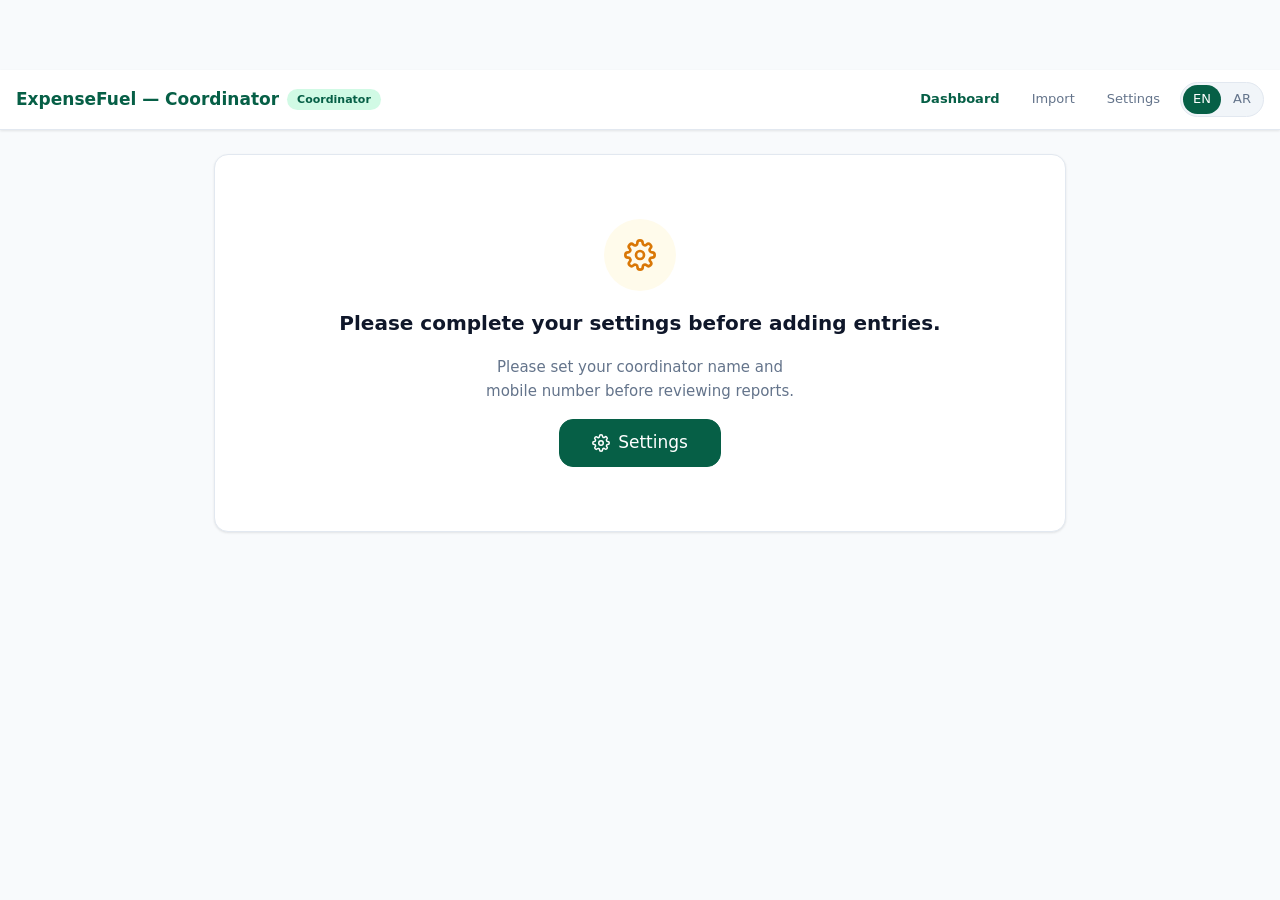
==== coordinator-app/index.html @ 2631932e "STG-7" ====
<!DOCTYPE html>
<html lang="en" dir="ltr">
<head>
  <meta charset="UTF-8" />
  <meta name="viewport" content="width=device-width, initial-scale=1.0" />
  <meta name="description" content="ExpenseFuel Coordinator — Dashboard" />
  <title>Dashboard — ExpenseFuel Coordinator</title>

  <link rel="stylesheet" href="../shared/css/common.css" />
  <link rel="stylesheet" href="css/app.css" />

  <style>
    /* -----------------------------------------------------------------------
       Page-scoped only
    ----------------------------------------------------------------------- */

    /* Navbar inline nav links */
    .coord-nav-link {
      font-size: var(--text-sm);
      font-weight: 500;
      color: var(--color-text-secondary);
      text-decoration: none;
      padding: var(--sp-2) var(--sp-3);
      border-radius: var(--radius-md);
      transition: var(--transition);
      white-space: nowrap;
    }
    .coord-nav-link:hover  { color: var(--color-primary); background: var(--color-primary-subtle); }
    .coord-nav-link.active { color: var(--color-primary); font-weight: 600; }

    /* Welcome row */
    .welcome-row {
      display: flex;
      align-items: flex-start;
      justify-content: space-between;
      gap: var(--sp-3);
      margin-bottom: var(--sp-5);
    }

    .welcome-greeting {
      font-size: var(--text-2xl);
      font-weight: 700;
      color: var(--color-text-primary);
      line-height: 1.2;
    }

    .welcome-greeting-sub {
      font-size: var(--text-lg);
      font-weight: 400;
      color: var(--color-text-secondary);
    }

    .welcome-sub {
      font-size: var(--text-sm);
      color: var(--color-text-secondary);
      margin-top: 4px;
    }

    /* Section heading row */
    .section-heading {
      font-size: var(--text-base);
      font-weight: 600;
      color: var(--color-text-secondary);
      margin-bottom: var(--sp-3);
      display: flex;
      align-items: center;
      justify-content: space-between;
    }

    /* Settings incomplete full-card prompt */
    .settings-required-card {
      display: flex;
      flex-direction: column;
      align-items: center;
      text-align: center;
      gap: var(--sp-4);
      padding: var(--sp-10) var(--sp-6);
    }

    .settings-req-icon {
      width: 72px;
      height: 72px;
      border-radius: 50%;
      background: var(--color-warning-bg);
      color: var(--color-warning);
      display: flex;
      align-items: center;
      justify-content: center;
    }

    .settings-req-title {
      font-size: var(--text-xl);
      font-weight: 700;
      color: var(--color-text-primary);
    }

    .settings-req-desc {
      font-size: var(--text-base);
      color: var(--color-text-secondary);
      max-width: 320px;
      line-height: 1.6;
    }

    /* Import card item — delete button */
    .btn-icon-danger {
      display: inline-flex;
      align-items: center;
      justify-content: center;
      width: 34px;
      height: 34px;
      border-radius: var(--radius-md);
      border: 1px solid var(--color-border);
      background: transparent;
      color: var(--color-text-muted);
      cursor: pointer;
      transition: var(--transition);
      flex-shrink: 0;
    }

    .btn-icon-danger:hover {
      background: var(--color-danger-bg);
      border-color: #fecaca;
      color: var(--color-danger);
    }

    /* Empty state (no imports) */
    .no-imports-card {
      display: flex;
      flex-direction: column;
      align-items: center;
      text-align: center;
      gap: var(--sp-4);
      padding: var(--sp-10) var(--sp-6);
    }

    .no-imports-icon {
      width: 72px;
      height: 72px;
      border-radius: 50%;
      background: var(--color-primary-light);
      color: var(--color-primary);
      display: flex;
      align-items: center;
      justify-content: center;
    }

    .no-imports-title {
      font-size: var(--text-xl);
      font-weight: 700;
      color: var(--color-text-primary);
    }

    .no-imports-desc {
      font-size: var(--text-base);
      color: var(--color-text-secondary);
      max-width: 300px;
      line-height: 1.6;
    }

    /* Tracking badge on import card */
    .tracking-badge {
      display: inline-flex;
      align-items: center;
      padding: 2px 8px;
      background: var(--color-primary-light);
      color: var(--color-primary);
      font-size: var(--text-xs);
      font-weight: 700;
      border-radius: var(--radius-pill);
      direction: ltr;
    }
  </style>
</head>

<body class="coord-page">

  <!-- =======================================================================
       NAVBAR
  ======================================================================== -->
  <nav class="navbar" role="navigation" aria-label="Main navigation">

    <div class="coord-navbar-brand">
      <span class="coord-navbar-title">ExpenseFuel — Coordinator</span>
      <span class="coord-role-chip">Coordinator</span>
    </div>

    <div class="navbar-actions">
      <a href="index.html"    class="coord-nav-link active" aria-current="page" data-i18n="dashboard">Dashboard</a>
      <a href="import.html"   class="coord-nav-link"        data-i18n="import">Import</a>
      <a href="settings.html" class="coord-nav-link"        data-i18n="settings">Settings</a>

      <div class="lang-toggle" role="group" aria-label="Language toggle">
        <button id="btnEn" aria-pressed="true">EN</button>
        <button id="btnAr" aria-pressed="false">AR</button>
      </div>
    </div>

  </nav><!-- /navbar -->


  <!-- =======================================================================
       PAGE CONTENT
  ======================================================================== -->
  <main class="container page-content" id="mainContent">


    <!-- =====================================================================
         STATE A — Settings incomplete
    ====================================================================== -->
    <section id="sectionSettingsRequired" class="hidden" aria-live="polite">
      <div class="card">
        <div class="settings-required-card">

          <div class="settings-req-icon" aria-hidden="true">
            <svg width="32" height="32" viewBox="0 0 24 24" fill="none"
                 stroke="currentColor" stroke-width="2"
                 stroke-linecap="round" stroke-linejoin="round">
              <circle cx="12" cy="12" r="3"></circle>
              <path d="M19.4 15a1.65 1.65 0 0 0 .33 1.82l.06.06a2 2 0 0 1-2.83 2.83l-.06-.06a1.65 1.65 0 0 0-1.82-.33 1.65 1.65 0 0 0-1 1.51V21a2 2 0 0 1-4 0v-.09A1.65 1.65 0 0 0 9 19.4a1.65 1.65 0 0 0-1.82.33l-.06.06a2 2 0 0 1-2.83-2.83l.06-.06A1.65 1.65 0 0 0 4.68 15a1.65 1.65 0 0 0-1.51-1H3a2 2 0 0 1 0-4h.09A1.65 1.65 0 0 0 4.6 9a1.65 1.65 0 0 0-.33-1.82l-.06-.06a2 2 0 0 1 2.83-2.83l.06.06A1.65 1.65 0 0 0 9 4.68a1.65 1.65 0 0 0 1-1.51V3a2 2 0 0 1 4 0v.09a1.65 1.65 0 0 0 1 1.51 1.65 1.65 0 0 0 1.82-.33l.06-.06a2 2 0 0 1 2.83 2.83l-.06.06A1.65 1.65 0 0 0 19.4 9a1.65 1.65 0 0 0 1.51 1H21a2 2 0 0 1 0 4h-.09a1.65 1.65 0 0 0-1.51 1z"></path>
            </svg>
          </div>

          <div class="settings-req-title" data-i18n="settingsRequired">Settings Required</div>
          <p class="settings-req-desc">
            Please set your coordinator name and mobile number before reviewing reports.
          </p>
          <a href="settings.html" class="btn btn-primary btn-lg">
            <svg width="18" height="18" viewBox="0 0 24 24" fill="none"
                 stroke="currentColor" stroke-width="2"
                 stroke-linecap="round" stroke-linejoin="round" aria-hidden="true">
              <circle cx="12" cy="12" r="3"></circle>
              <path d="M19.4 15a1.65 1.65 0 0 0 .33 1.82l.06.06a2 2 0 0 1-2.83 2.83l-.06-.06a1.65 1.65 0 0 0-1.82-.33 1.65 1.65 0 0 0-1 1.51V21a2 2 0 0 1-4 0v-.09A1.65 1.65 0 0 0 9 19.4a1.65 1.65 0 0 0-1.82.33l-.06.06a2 2 0 0 1-2.83-2.83l.06-.06A1.65 1.65 0 0 0 4.68 15a1.65 1.65 0 0 0-1.51-1H3a2 2 0 0 1 0-4h.09A1.65 1.65 0 0 0 4.6 9a1.65 1.65 0 0 0-.33-1.82l-.06-.06a2 2 0 0 1 2.83-2.83l.06.06A1.65 1.65 0 0 0 9 4.68a1.65 1.65 0 0 0 1-1.51V3a2 2 0 0 1 4 0v.09a1.65 1.65 0 0 0 1 1.51 1.65 1.65 0 0 0 1.82-.33l.06-.06a2 2 0 0 1 2.83 2.83l-.06.06A1.65 1.65 0 0 0 19.4 9a1.65 1.65 0 0 0 1.51 1H21a2 2 0 0 1 0 4h-.09a1.65 1.65 0 0 0-1.51 1z"></path>
            </svg>
            <span data-i18n="settings">Go to Settings</span>
          </a>

        </div>
      </div>
    </section>


    <!-- =====================================================================
         STATE B — Dashboard (settings complete)
    ====================================================================== -->
    <section id="dashboardContent" class="hidden">

      <!-- Welcome row -->
      <div class="welcome-row">
        <div>
          <div class="welcome-greeting">
            <span class="welcome-greeting-sub" data-i18n="hello">Hello, </span><span id="welcomeName">—</span>
          </div>
          <div class="welcome-sub" id="welcomeSub"></div>
        </div>
        <div class="dashboard-month-chip" id="monthChip" aria-label="Current month">— —</div>
      </div>

      <!-- ----------------------------------------------------------------
           STAT TILES — 3 tiles
      ----------------------------------------------------------------- -->
      <div class="dashboard-grid" style="grid-template-columns:repeat(3,1fr)" role="list" aria-label="Summary statistics">

        <!-- Total Reports -->
        <div class="stat-card" role="listitem">
          <div class="stat-icon" aria-hidden="true">
            <svg width="22" height="22" viewBox="0 0 24 24" fill="none"
                 stroke="currentColor" stroke-width="2"
                 stroke-linecap="round" stroke-linejoin="round">
              <path d="M14 2H6a2 2 0 0 0-2 2v16a2 2 0 0 0 2 2h12a2 2 0 0 0 2-2V8z"></path>
              <polyline points="14 2 14 8 20 8"></polyline>
              <line x1="16" y1="13" x2="8" y2="13"></line>
              <line x1="16" y1="17" x2="8" y2="17"></line>
            </svg>
          </div>
          <div class="stat-content">
            <div class="stat-value ltr-field" id="statTotalReports">0</div>
            <div class="stat-label" data-i18n="totalReports">Total Reports</div>
          </div>
        </div>

        <!-- Pending Review -->
        <div class="stat-card" role="listitem">
          <div class="stat-icon" style="background:var(--color-warning-bg);color:var(--color-warning)" aria-hidden="true">
            <svg width="22" height="22" viewBox="0 0 24 24" fill="none"
                 stroke="currentColor" stroke-width="2"
                 stroke-linecap="round" stroke-linejoin="round">
              <circle cx="12" cy="12" r="10"></circle>
              <polyline points="12 6 12 12 16 14"></polyline>
            </svg>
          </div>
          <div class="stat-content">
            <div class="stat-value ltr-field" style="color:var(--color-warning)" id="statPending">0</div>
            <div class="stat-label" data-i18n="pendingReview">Pending Review</div>
          </div>
        </div>

        <!-- Fully Approved -->
        <div class="stat-card" role="listitem">
          <div class="stat-icon" style="background:var(--color-success-bg);color:var(--color-success)" aria-hidden="true">
            <svg width="22" height="22" viewBox="0 0 24 24" fill="none"
                 stroke="currentColor" stroke-width="2"
                 stroke-linecap="round" stroke-linejoin="round">
              <path d="M22 11.08V12a10 10 0 1 1-5.93-9.14"></path>
              <polyline points="22 4 12 14.01 9 11.01"></polyline>
            </svg>
          </div>
          <div class="stat-content">
            <div class="stat-value ltr-field" style="color:var(--color-success)" id="statApproved">0</div>
            <div class="stat-label" data-i18n="fullyApproved">Fully Approved</div>
          </div>
        </div>

      </div><!-- /dashboard-grid -->


      <!-- ----------------------------------------------------------------
           IMPORTS LIST
      ----------------------------------------------------------------- -->
      <div class="section-heading">
        <span data-i18n="importedReports">Imported Reports</span>
        <a href="import.html" class="btn btn-primary btn-sm">
          <svg width="14" height="14" viewBox="0 0 24 24" fill="none"
               stroke="currentColor" stroke-width="2.5"
               stroke-linecap="round" stroke-linejoin="round" aria-hidden="true">
            <path d="M21 15v4a2 2 0 0 1-2 2H5a2 2 0 0 1-2-2v-4"></path>
            <polyline points="17 8 12 3 7 8"></polyline>
            <line x1="12" y1="3" x2="12" y2="15"></line>
          </svg>
          <span data-i18n="import">Import Report</span>
        </a>
      </div>

      <!-- Populated by inline script -->
      <div id="importListContainer" aria-live="polite"></div>

    </section><!-- /dashboardContent -->

  </main><!-- /main -->


  <!-- Toast container -->
  <div id="toast-container" class="toast-container" aria-live="polite" aria-atomic="false"></div>


  <!-- =======================================================================
       SCRIPTS
  ======================================================================== -->
  <script src="https://cdn.sheetjs.com/xlsx-latest/package/dist/xlsx.full.min.js"></script>
  <script src="../shared/js/translations.js"></script>
  <script src="../shared/js/lists.js"></script>
  <script src="../shared/js/utils.js"></script>
  <script src="../shared/js/validations.js"></script>
  <script src="js/app.js"></script>
  <script src="js/settings.js"></script>

  <script>
  /* =========================================================================
     Dashboard logic
  ========================================================================= */
  document.addEventListener('DOMContentLoaded', function () {

    var sectionRequired = document.getElementById('sectionSettingsRequired');
    var sectionDash     = document.getElementById('dashboardContent');

    /* ---- Guard: coord_settings must have name ---- */
    var cs = getCoordSettings();
    if (!cs || !cs.name) {
      sectionRequired.classList.remove('hidden');
      sectionDash.classList.add('hidden');
      return;
    }

    sectionRequired.classList.add('hidden');
    sectionDash.classList.remove('hidden');

    /* ---- Welcome ---- */
    var firstName = cs.name.trim().split(/\s+/)[0];
    document.getElementById('welcomeName').textContent = firstName;
    document.getElementById('welcomeSub').textContent  = cs.mobile || '';
    document.getElementById('monthChip').textContent   = getCurrentMonth() + ' ' + getCurrentYear();

    /* ---- Load imports and render ---- */
    _renderDashboard();
  });


  /* -------------------------------------------------------------------------
     _renderDashboard()
     Collects all imports, computes stats per import, updates tiles, renders list.
  ------------------------------------------------------------------------- */
  function _renderDashboard() {
    var imports  = getAllImports();
    var total    = imports.length;
    var pending  = 0;
    var approved = 0;

    /* Tag each import with review stats */
    var tagged = imports.map(function (imp) {
      var reviewData   = getReviewData(imp.id);
      var allEntries   = (imp.expenses || []).concat(imp.fuel || []);
      var totalCount   = allEntries.length;
      var reviewedCount = 0;
      var approvedCount = 0;

      allEntries.forEach(function (entry) {
        var rd = reviewData[entry.id];
        if (rd && rd.status && rd.status !== 'pending') reviewedCount++;
        if (rd && rd.status === 'approved')             approvedCount++;
      });

      var statusKey;
      if (totalCount === 0 || reviewedCount === 0) {
        statusKey = 'pending';
        pending++;
      } else if (reviewedCount >= totalCount) {
        statusKey = 'approved';
        approved++;
      } else {
        statusKey = 'in-review';
        pending++;
      }

      return {
        data:          imp,
        totalCount:    totalCount,
        reviewedCount: reviewedCount,
        approvedCount: approvedCount,
        statusKey:     statusKey,
      };
    });

    /* ---- Update stat tiles ---- */
    _setText('statTotalReports', String(total));
    _setText('statPending',      String(pending));
    _setText('statApproved',     String(approved));

    /* ---- Render import list ---- */
    var container = document.getElementById('importListContainer');
    if (!container) return;
    container.innerHTML = '';

    if (total === 0) {
      container.appendChild(_buildEmptyState());
      return;
    }

    var list = document.createElement('div');
    list.className = 'import-list';

    tagged.forEach(function (item) {
      list.appendChild(_buildImportCard(item));
    });

    container.appendChild(list);
  }


  /* -------------------------------------------------------------------------
     _buildImportCard(item) → HTMLElement
  ------------------------------------------------------------------------- */
  function _buildImportCard(item) {
    var imp     = item.data;
    var id      = imp.id;
    var member  = imp.teamMember || {};
    var totals  = imp.totals     || {};

    /* ---- Avatar initials ---- */
    var name     = member.name || '—';
    var initials = _buildInitials(name);

    /* ---- Formatted import date ---- */
    var importDate = imp.importedAt
      ? _formatImportDate(new Date(imp.importedAt))
      : '—';

    /* ---- Status badge ---- */
    var statusHTML = _buildStatusBadge(item.statusKey);

    /* ---- Progress pct ---- */
    var pct = item.totalCount > 0
      ? Math.round((item.reviewedCount / item.totalCount) * 100)
      : 0;

    var progressClass = pct >= 100 ? 'complete' : (pct > 0 ? 'partial' : '');

    /* ---- Card element ---- */
    var card = document.createElement('div');
    card.className = 'import-card-item';
    card.dataset.importId = id;

    card.innerHTML =
      /* Header */
      '<div class="import-card-item-header">' +
        '<div class="import-card-avatar" aria-hidden="true">' + _esc(initials) + '</div>' +
        '<div class="import-card-info">' +
          '<div class="import-card-name">' + _esc(name) + '</div>' +
          '<div class="import-card-meta">' +
            '<span class="tracking-badge">T-' + _esc(String(member.trackingNumber || imp.trackingNumber || '—')) + '</span>' +
            '<span class="import-card-date">' + _esc(importDate) + '</span>' +
          '</div>' +
        '</div>' +
        statusHTML +
      '</div>' +

      /* Counts */
      '<div class="import-card-counts">' +
        '<span class="import-count-chip">' +
          '<svg width="13" height="13" viewBox="0 0 24 24" fill="none" stroke="currentColor" stroke-width="2" stroke-linecap="round" stroke-linejoin="round" aria-hidden="true"><path d="M14 2H6a2 2 0 0 0-2 2v16a2 2 0 0 0 2 2h12a2 2 0 0 0 2-2V8z"/><polyline points="14 2 14 8 20 8"/></svg>' +
          _esc(String((imp.expenses || []).length)) + ' expenses' +
          ' &nbsp;·&nbsp; EGP ' + _esc(String(totals.expenseTotal || 0)) +
        '</span>' +
        '<span class="import-count-chip">' +
          '<svg width="13" height="13" viewBox="0 0 24 24" fill="none" stroke="currentColor" stroke-width="2" stroke-linecap="round" stroke-linejoin="round" aria-hidden="true"><path d="M3 22V9a4 4 0 0 1 4-4h10l3 3v14"/><path d="M3 22h18"/><rect x="7" y="14" width="4" height="8"/></svg>' +
          _esc(String((imp.fuel || []).length)) + ' fuel' +
          ' &nbsp;·&nbsp; EGP ' + _esc(String(totals.fuelTotal || 0)) +
        '</span>' +
      '</div>' +

      /* Progress bar */
      '<div class="progress-bar-wrap">' +
        '<div class="progress-bar" role="progressbar" aria-valuenow="' + pct + '" aria-valuemin="0" aria-valuemax="100">' +
          '<div class="progress-bar-fill ' + progressClass + '" style="width:' + pct + '%"></div>' +
        '</div>' +
        '<span class="progress-label">' +
          _esc(String(item.reviewedCount)) + ' / ' + _esc(String(item.totalCount)) + ' reviewed' +
        '</span>' +
      '</div>' +

      /* Action buttons */
      '<div class="import-card-actions">' +
        '<a href="review-expenses.html?importId=' + _esc(id) + '" class="btn btn-secondary btn-sm">' +
          '<svg width="14" height="14" viewBox="0 0 24 24" fill="none" stroke="currentColor" stroke-width="2" stroke-linecap="round" stroke-linejoin="round" aria-hidden="true"><path d="M14 2H6a2 2 0 0 0-2 2v16a2 2 0 0 0 2 2h12a2 2 0 0 0 2-2V8z"/><polyline points="14 2 14 8 20 8"/><line x1="16" y1="13" x2="8" y2="13"/><line x1="16" y1="17" x2="8" y2="17"/></svg>' +
          '<span data-i18n="reviewExpenses">Review Expenses</span>' +
        '</a>' +
        '<a href="review-fuel.html?importId=' + _esc(id) + '" class="btn btn-secondary btn-sm">' +
          '<svg width="14" height="14" viewBox="0 0 24 24" fill="none" stroke="currentColor" stroke-width="2" stroke-linecap="round" stroke-linejoin="round" aria-hidden="true"><path d="M3 22V9a4 4 0 0 1 4-4h10l3 3v14"/><path d="M3 22h18"/><rect x="7" y="14" width="4" height="8"/></svg>' +
          '<span data-i18n="reviewFuel">Review Fuel</span>' +
        '</a>' +
        '<a href="export.html?importId=' + _esc(id) + '" class="btn btn-primary btn-sm">' +
          '<svg width="14" height="14" viewBox="0 0 24 24" fill="none" stroke="currentColor" stroke-width="2" stroke-linecap="round" stroke-linejoin="round" aria-hidden="true"><path d="M21 15v4a2 2 0 0 1-2 2H5a2 2 0 0 1-2-2v-4"/><polyline points="7 10 12 15 17 10"/><line x1="12" y1="15" x2="12" y2="3"/></svg>' +
          '<span data-i18n="exportFinal">Export Final</span>' +
        '</a>' +
        '<button type="button" class="btn-icon-danger" data-delete-id="' + _esc(id) + '" aria-label="Delete report">' +
          '<svg width="15" height="15" viewBox="0 0 24 24" fill="none" stroke="currentColor" stroke-width="2" stroke-linecap="round" stroke-linejoin="round" aria-hidden="true"><polyline points="3 6 5 6 21 6"/><path d="M19 6l-1 14H6L5 6"/><path d="M10 11v6"/><path d="M14 11v6"/><path d="M9 6V4h6v2"/></svg>' +
        '</button>' +
      '</div>';

    /* ---- Wire delete button ---- */
    var deleteBtn = card.querySelector('[data-delete-id]');
    if (deleteBtn) {
      deleteBtn.addEventListener('click', function () {
        _confirmDelete(id, name);
      });
    }

    return card;
  }


  /* -------------------------------------------------------------------------
     _buildEmptyState() → HTMLElement
  ------------------------------------------------------------------------- */
  function _buildEmptyState() {
    var card = document.createElement('div');
    card.className = 'card';
    card.innerHTML =
      '<div class="no-imports-card">' +
        '<div class="no-imports-icon" aria-hidden="true">' +
          '<svg width="32" height="32" viewBox="0 0 24 24" fill="none" stroke="currentColor" stroke-width="1.8" stroke-linecap="round" stroke-linejoin="round">' +
            '<polyline points="16 16 12 12 8 16"/>' +
            '<line x1="12" y1="12" x2="12" y2="21"/>' +
            '<path d="M20.39 18.39A5 5 0 0 0 18 9h-1.26A8 8 0 1 0 3 16.3"/>' +
          '</svg>' +
        '</div>' +
        '<div class="no-imports-title" data-i18n="noReports">No Reports Yet</div>' +
        '<p class="no-imports-desc">Import a field team report to start reviewing expenses and fuel entries.</p>' +
        '<a href="import.html" class="btn btn-primary btn-lg">' +
          '<svg width="18" height="18" viewBox="0 0 24 24" fill="none" stroke="currentColor" stroke-width="2" stroke-linecap="round" stroke-linejoin="round" aria-hidden="true">' +
            '<path d="M21 15v4a2 2 0 0 1-2 2H5a2 2 0 0 1-2-2v-4"/>' +
            '<polyline points="17 8 12 3 7 8"/>' +
            '<line x1="12" y1="3" x2="12" y2="15"/>' +
          '</svg>' +
          '<span data-i18n="import">Import a Report</span>' +
        '</a>' +
      '</div>';
    return card;
  }


  /* -------------------------------------------------------------------------
     _buildStatusBadge(statusKey) → HTML string
  ------------------------------------------------------------------------- */
  function _buildStatusBadge(statusKey) {
    if (statusKey === 'approved') {
      return '<span class="badge badge-approved" data-i18n="fullyApproved">Fully Approved</span>';
    }
    if (statusKey === 'in-review') {
      return '<span class="badge badge-primary">In Review</span>';
    }
    return '<span class="badge badge-pending" data-i18n="pending">Pending</span>';
  }


  /* -------------------------------------------------------------------------
     _confirmDelete(importId, memberName)
  ------------------------------------------------------------------------- */
  function _confirmDelete(importId, memberName) {
    var lang  = localStorage.getItem('lang') || DEFAULT_LANG;
    var isRtl = lang === 'ar';

    /* Remove any stale modal */
    var stale = document.getElementById('_deleteModal');
    if (stale) stale.remove();

    /* Inject keyframe once */
    if (!document.getElementById('_modalKeyframe')) {
      var kf = document.createElement('style');
      kf.id = '_modalKeyframe';
      kf.textContent = '@keyframes _modalIn{from{opacity:0;transform:scale(.96)}to{opacity:1;transform:scale(1)}}';
      document.head.appendChild(kf);
    }

    var overlay = document.createElement('div');
    overlay.id = '_deleteModal';
    overlay.setAttribute('role', 'dialog');
    overlay.setAttribute('aria-modal', 'true');
    overlay.setAttribute('aria-labelledby', '_deleteModalTitle');
    overlay.style.cssText = 'position:fixed;inset:0;z-index:9500;background:rgba(15,23,42,0.55);display:flex;align-items:center;justify-content:center;padding:16px;animation:_modalIn 150ms ease';

    var card = document.createElement('div');
    card.style.cssText = [
      'background:#fff',
      'border-radius:14px',
      'box-shadow:0 10px 30px rgba(0,0,0,0.15),0 4px 8px rgba(0,0,0,0.06)',
      'padding:24px',
      'max-width:380px',
      'width:100%',
      'display:flex',
      'flex-direction:column',
      'gap:16px',
      isRtl ? 'direction:rtl;text-align:right' : 'direction:ltr',
    ].join(';');

    var iconWrap = document.createElement('div');
    iconWrap.style.cssText = 'width:44px;height:44px;border-radius:50%;background:#fef2f2;color:#dc2626;display:flex;align-items:center;justify-content:center;flex-shrink:0';
    iconWrap.innerHTML = '<svg width="22" height="22" viewBox="0 0 24 24" fill="none" stroke="currentColor" stroke-width="2" stroke-linecap="round" stroke-linejoin="round" aria-hidden="true"><polyline points="3 6 5 6 21 6"/><path d="M19 6l-1 14H6L5 6"/><path d="M10 11v6"/><path d="M14 11v6"/><path d="M9 6V4h6v2"/></svg>';

    var h = document.createElement('h3');
    h.id = '_deleteModalTitle';
    h.style.cssText = 'font-size:17px;font-weight:700;color:#0f172a;margin:0;line-height:1.3';
    h.textContent = 'Delete Report?';

    var p = document.createElement('p');
    p.style.cssText = 'font-size:14px;color:#64748b;margin:0;line-height:1.6';
    p.textContent = 'Remove the report from ' + memberName + '? All review data for this import will also be deleted. This cannot be undone.';

    var actions = document.createElement('div');
    actions.style.cssText = 'display:flex;gap:10px;justify-content:flex-end;margin-top:4px';

    var btnCancel = document.createElement('button');
    btnCancel.className = 'btn btn-secondary';
    btnCancel.textContent = 'Cancel';
    btnCancel.onclick = function () { overlay.remove(); };

    var btnConfirm = document.createElement('button');
    btnConfirm.className = 'btn btn-danger';
    btnConfirm.textContent = 'Delete';
    btnConfirm.onclick = function () {
      overlay.remove();
      /* Remove import + review data */
      localStorage.removeItem('imported_' + importId);
      localStorage.removeItem('review_'   + importId);
      showToast('Report deleted', 'success');
      _renderDashboard();
    };

    actions.append(btnCancel, btnConfirm);
    card.append(iconWrap, h, p, actions);
    overlay.appendChild(card);
    document.body.appendChild(overlay);

    overlay.addEventListener('click', function (e) {
      if (e.target === overlay) overlay.remove();
    });

    function onKeydown(e) {
      if (e.key === 'Escape') { overlay.remove(); document.removeEventListener('keydown', onKeydown); }
    }
    document.addEventListener('keydown', onKeydown);

    setTimeout(function () { btnCancel.focus(); }, 50);
  }


  /* -------------------------------------------------------------------------
     Helpers
  ------------------------------------------------------------------------- */

  function _setText(id, text) {
    var el = document.getElementById(id);
    if (el) el.textContent = text;
  }

  function _esc(str) {
    return String(str)
      .replace(/&/g, '&amp;').replace(/</g, '&lt;')
      .replace(/>/g, '&gt;').replace(/"/g, '&quot;');
  }

  function _buildInitials(name) {
    if (!name) return '--';
    var words = name.trim().split(/\s+/);
    if (words.length === 1) return words[0].charAt(0).toUpperCase();
    return (words[0].charAt(0) + words[1].charAt(0)).toUpperCase();
  }

  function _formatImportDate(date) {
    var months = ['Jan','Feb','Mar','Apr','May','Jun','Jul','Aug','Sep','Oct','Nov','Dec'];
    return date.getDate() + ' ' + months[date.getMonth()] + ' ' + date.getFullYear();
  }

  </script>

</body>
</html>
---- shared/css/common.css ----
/* ==========================================================================
   ExpenseFuel Tracker — Shared Design System
   HeroUI-inspired, Navy Blue Light Mode
   Mobile-first (390px base), responsive at 768px+
   ========================================================================== */

/* ==========================================================================
   1. CSS RESET
   ========================================================================== */

*, *::before, *::after {
  box-sizing: border-box;
  margin: 0;
  padding: 0;
}

html {
  -webkit-text-size-adjust: 100%;
  scroll-behavior: smooth;
}

body {
  min-height: 100vh;
  -webkit-font-smoothing: antialiased;
  -moz-osx-font-smoothing: grayscale;
}

img, svg, video, canvas {
  max-width: 100%;
  display: block;
}

input, button, textarea, select {
  font: inherit;
}

p, h1, h2, h3, h4, h5, h6 {
  overflow-wrap: break-word;
}

a {
  color: inherit;
  text-decoration: none;
}

ul, ol {
  list-style: none;
}

table {
  border-collapse: collapse;
  border-spacing: 0;
}

/* ==========================================================================
   2. CSS CUSTOM PROPERTIES
   ========================================================================== */

:root {
  /* Primary — Navy Blue */
  --color-primary:        #1e3a5f;
  --color-primary-hover:  #16304f;
  --color-primary-light:  #e8eef7;
  --color-primary-subtle: #f0f4fb;

  /* Surfaces */
  --color-bg:             #f8fafc;
  --color-surface:        #ffffff;
  --color-surface-2:      #f1f5f9;
  --color-border:         #e2e8f0;
  --color-border-focus:   #1e3a5f;

  /* Text */
  --color-text-primary:   #0f172a;
  --color-text-secondary: #64748b;
  --color-text-muted:     #94a3b8;
  --color-text-inverse:   #ffffff;

  /* Status */
  --color-success:        #059669;
  --color-success-bg:     #ecfdf5;
  --color-warning:        #d97706;
  --color-warning-bg:     #fffbeb;
  --color-danger:         #dc2626;
  --color-danger-bg:      #fef2f2;
  --color-info:           #0369a1;
  --color-info-bg:        #f0f9ff;

  /* Shadows */
  --shadow-sm:  0 1px 3px rgba(0,0,0,0.06), 0 1px 2px rgba(0,0,0,0.04);
  --shadow-md:  0 4px 12px rgba(0,0,0,0.08), 0 2px 4px rgba(0,0,0,0.04);
  --shadow-lg:  0 10px 30px rgba(0,0,0,0.10), 0 4px 8px rgba(0,0,0,0.05);

  /* Radii */
  --radius-sm:   6px;
  --radius-md:   10px;
  --radius-lg:   14px;
  --radius-xl:   20px;
  --radius-pill: 999px;

  /* Spacing */
  --sp-1:  4px;
  --sp-2:  8px;
  --sp-3:  12px;
  --sp-4:  16px;
  --sp-5:  20px;
  --sp-6:  24px;
  --sp-8:  32px;
  --sp-10: 40px;

  /* Typography */
  --font:      'Segoe UI', system-ui, -apple-system, sans-serif;
  --text-xs:   11px;
  --text-sm:   13px;
  --text-base: 15px;
  --text-lg:   17px;
  --text-xl:   20px;
  --text-2xl:  24px;
  --text-3xl:  30px;

  --transition: 150ms ease;
}

/* Theme hook — override only variables, nothing else changes */
/* [data-theme="sky"] { --color-primary: #0369a1; --color-primary-hover: #0284c7; } */

/* ==========================================================================
   3. BASE TYPOGRAPHY & BODY
   ========================================================================== */

body {
  font-family: var(--font);
  font-size: var(--text-base);
  color: var(--color-text-primary);
  background: var(--color-bg);
  line-height: 1.6;
}

h1 { font-size: var(--text-3xl); font-weight: 700; line-height: 1.2; }
h2 { font-size: var(--text-2xl); font-weight: 700; line-height: 1.3; }
h3 { font-size: var(--text-xl);  font-weight: 600; line-height: 1.3; }
h4 { font-size: var(--text-lg);  font-weight: 600; line-height: 1.4; }
h5 { font-size: var(--text-base); font-weight: 600; }
h6 { font-size: var(--text-sm);  font-weight: 600; }

p  { color: var(--color-text-secondary); }

small { font-size: var(--text-sm); color: var(--color-text-muted); }

/* ==========================================================================
   4. RTL SUPPORT
   ========================================================================== */

[dir="rtl"] {
  text-align: right;
}

[dir="rtl"] .navbar-brand { margin-right: 0; margin-left: auto; }
[dir="rtl"] .navbar-actions { margin-left: 0; margin-right: auto; }

/* Flip left/right padding on inputs and buttons */
[dir="rtl"] .form-input,
[dir="rtl"] .form-select,
[dir="rtl"] .form-textarea {
  padding-right: var(--sp-3);
  padding-left: var(--sp-3);
  text-align: right;
}

/* Flip card-header icon margin */
[dir="rtl"] .card-title-icon {
  margin-right: 0;
  margin-left: var(--sp-2);
}

/* Flip badge margin */
[dir="rtl"] .badge + .badge { margin-right: var(--sp-1); margin-left: 0; }

/* Flip table cell alignment */
[dir="rtl"] th,
[dir="rtl"] td {
  text-align: right;
}

/* Flip toast position */
[dir="rtl"] .toast-container {
  right: auto;
  left: var(--sp-4);
}

/* Flip toast border accent */
[dir="rtl"] .toast {
  border-left: none;
  border-right: 4px solid;
}
[dir="rtl"] .toast-success  { border-right-color: var(--color-success); }
[dir="rtl"] .toast-warning  { border-right-color: var(--color-warning); }
[dir="rtl"] .toast-error    { border-right-color: var(--color-danger);  }
[dir="rtl"] .toast-info     { border-right-color: var(--color-info);    }

/* Flip row-flagged left border */
[dir="rtl"] .row-flagged {
  border-left: none;
  border-right: 3px solid var(--color-danger);
}

/* Flip directional icons (chevrons, arrows) */
[dir="rtl"] .icon-directional {
  transform: scaleX(-1);
}

/* Flip stat-card icon margin */
[dir="rtl"] .stat-icon {
  margin-right: 0;
  margin-left: var(--sp-4);
}

/* Flip bottom-nav for RTL — order reverses naturally with flex */
[dir="rtl"] .bottom-nav {
  direction: rtl;
}

/* Numbers, codes, amounts always stay LTR */
.ltr-field,
[dir="rtl"] .ltr-field,
[dir="rtl"] input[type="number"],
[dir="rtl"] .amount-field,
[dir="rtl"] .km-field,
[dir="rtl"] .site-id-field,
[dir="rtl"] .job-code-field {
  direction: ltr;
  text-align: left;
}

/* ==========================================================================
   5. NAVBAR
   ========================================================================== */

.navbar {
  position: sticky;
  top: 0;
  z-index: 100;
  height: 60px;
  background: var(--color-surface);
  border-bottom: 1px solid var(--color-border);
  box-shadow: var(--shadow-sm);
  display: flex;
  align-items: center;
  padding: 0 var(--sp-4);
  gap: var(--sp-3);
}

.navbar-brand {
  font-size: var(--text-lg);
  font-weight: 700;
  color: var(--color-primary);
  flex: 1;
  white-space: nowrap;
  overflow: hidden;
  text-overflow: ellipsis;
}

.navbar-actions {
  display: flex;
  align-items: center;
  gap: var(--sp-2);
  flex-shrink: 0;
}

/* Language toggle pill inside navbar */
.lang-toggle {
  display: flex;
  align-items: center;
  background: var(--color-surface-2);
  border: 1px solid var(--color-border);
  border-radius: var(--radius-pill);
  padding: 2px;
  gap: 2px;
  font-size: var(--text-sm);
}

.lang-toggle button {
  background: none;
  border: none;
  cursor: pointer;
  padding: 4px 10px;
  border-radius: var(--radius-pill);
  color: var(--color-text-secondary);
  font-size: var(--text-sm);
  font-weight: 500;
  transition: var(--transition);
}

.lang-toggle button.active {
  background: var(--color-primary);
  color: var(--color-text-inverse);
}

.lang-toggle button:hover:not(.active) {
  background: var(--color-primary-light);
  color: var(--color-primary);
}

/* Settings icon button in navbar */
.navbar-icon-btn {
  display: flex;
  align-items: center;
  justify-content: center;
  width: 36px;
  height: 36px;
  border-radius: var(--radius-md);
  background: none;
  border: 1px solid var(--color-border);
  cursor: pointer;
  color: var(--color-text-secondary);
  transition: var(--transition);
}

.navbar-icon-btn:hover {
  background: var(--color-primary-light);
  color: var(--color-primary);
  border-color: var(--color-primary-light);
}

/* ==========================================================================
   6. BOTTOM NAV (Field App — Mobile)
   ========================================================================== */

.bottom-nav {
  position: fixed;
  bottom: 0;
  left: 0;
  right: 0;
  z-index: 100;
  height: 60px;
  background: var(--color-surface);
  border-top: 1px solid var(--color-border);
  box-shadow: var(--shadow-lg);
  display: flex;
  align-items: stretch;
}

.bottom-nav-item {
  flex: 1;
  display: flex;
  flex-direction: column;
  align-items: center;
  justify-content: center;
  gap: 2px;
  background: none;
  border: none;
  cursor: pointer;
  color: var(--color-text-muted);
  font-size: var(--text-xs);
  font-weight: 500;
  text-decoration: none;
  transition: var(--transition);
  padding: var(--sp-1) 0;
}

.bottom-nav-item svg,
.bottom-nav-item .nav-icon {
  width: 22px;
  height: 22px;
  transition: var(--transition);
}

.bottom-nav-item.active,
.bottom-nav-item:focus {
  color: var(--color-primary);
}

.bottom-nav-item:hover {
  color: var(--color-primary);
  background: var(--color-primary-subtle);
}

/* Page body padding when bottom-nav is present */
.has-bottom-nav {
  padding-bottom: 68px;
}

/* ==========================================================================
   7. BUTTONS
   ========================================================================== */

.btn {
  display: inline-flex;
  align-items: center;
  justify-content: center;
  gap: var(--sp-2);
  height: 40px;
  padding: 0 var(--sp-5);
  border-radius: var(--radius-md);
  font-size: var(--text-base);
  font-weight: 500;
  border: 1px solid transparent;
  cursor: pointer;
  white-space: nowrap;
  transition: var(--transition);
  text-decoration: none;
  user-select: none;
  -webkit-tap-highlight-color: transparent;
}

.btn:disabled {
  opacity: 0.5;
  cursor: not-allowed;
  pointer-events: none;
}

.btn svg { flex-shrink: 0; }

/* Primary — navy fill */
.btn-primary {
  background: var(--color-primary);
  color: var(--color-text-inverse);
  border-color: var(--color-primary);
}
.btn-primary:hover { background: var(--color-primary-hover); border-color: var(--color-primary-hover); }

/* Secondary — white with border */
.btn-secondary {
  background: var(--color-surface);
  color: var(--color-text-primary);
  border-color: var(--color-border);
}
.btn-secondary:hover {
  background: var(--color-surface-2);
  border-color: var(--color-primary);
  color: var(--color-primary);
}

/* Ghost — transparent, hover tinted */
.btn-ghost {
  background: transparent;
  color: var(--color-text-secondary);
  border-color: transparent;
}
.btn-ghost:hover {
  background: var(--color-primary-light);
  color: var(--color-primary);
}

/* Danger */
.btn-danger {
  background: var(--color-danger);
  color: var(--color-text-inverse);
  border-color: var(--color-danger);
}
.btn-danger:hover { background: #b91c1c; border-color: #b91c1c; }

/* Sizes */
.btn-sm {
  height: 32px;
  padding: 0 var(--sp-3);
  font-size: var(--text-sm);
  border-radius: var(--radius-sm);
}

.btn-lg {
  height: 48px;
  padding: 0 var(--sp-8);
  font-size: var(--text-lg);
  border-radius: var(--radius-lg);
}

.btn-full { width: 100%; }

/* ==========================================================================
   8. CARDS
   ========================================================================== */

.card {
  background: var(--color-surface);
  border-radius: var(--radius-lg);
  box-shadow: var(--shadow-sm);
  padding: var(--sp-6);
  border: 1px solid var(--color-border);
}

.card-header {
  display: flex;
  align-items: center;
  justify-content: space-between;
  border-bottom: 1px solid var(--color-border);
  padding-bottom: var(--sp-4);
  margin-bottom: var(--sp-5);
  gap: var(--sp-3);
}

.card-title {
  font-size: var(--text-lg);
  font-weight: 600;
  color: var(--color-text-primary);
  display: flex;
  align-items: center;
  gap: var(--sp-2);
}

.card-title-icon {
  color: var(--color-primary);
  flex-shrink: 0;
}

.card-body { /* no extra padding — card padding handles it */ }

.card-footer {
  border-top: 1px solid var(--color-border);
  padding-top: var(--sp-4);
  margin-top: var(--sp-5);
  display: flex;
  align-items: center;
  justify-content: flex-end;
  gap: var(--sp-2);
}

/* ==========================================================================
   9. FORM COMPONENTS
   ========================================================================== */

.form-group {
  margin-bottom: var(--sp-4);
  display: flex;
  flex-direction: column;
  gap: var(--sp-1);
}

.form-label {
  font-size: var(--text-sm);
  font-weight: 500;
  color: var(--color-text-primary);
}

.form-label .required {
  color: var(--color-danger);
  margin-left: 2px;
}

[dir="rtl"] .form-label .required {
  margin-left: 0;
  margin-right: 2px;
}

.form-input,
.form-select,
.form-textarea {
  width: 100%;
  height: 40px;
  padding: 0 var(--sp-3);
  border: 1px solid var(--color-border);
  border-radius: var(--radius-md);
  background: var(--color-surface);
  color: var(--color-text-primary);
  font-size: var(--text-base);
  transition: var(--transition);
  appearance: none;
  -webkit-appearance: none;
  outline: none;
}

.form-textarea {
  height: auto;
  min-height: 80px;
  padding: var(--sp-2) var(--sp-3);
  resize: vertical;
  line-height: 1.5;
}

.form-input::placeholder,
.form-textarea::placeholder {
  color: var(--color-text-muted);
}

.form-input:focus,
.form-select:focus,
.form-textarea:focus {
  border-color: var(--color-border-focus);
  box-shadow: 0 0 0 3px var(--color-primary-light);
}

.form-input.is-error,
.form-select.is-error,
.form-textarea.is-error {
  border-color: var(--color-danger);
  box-shadow: 0 0 0 3px var(--color-danger-bg);
}

/* Custom select arrow */
.form-select {
  background-image: url("data:image/svg+xml,%3Csvg xmlns='http://www.w3.org/2000/svg' width='16' height='16' viewBox='0 0 24 24' fill='none' stroke='%2364748b' stroke-width='2' stroke-linecap='round' stroke-linejoin='round'%3E%3Cpolyline points='6 9 12 15 18 9'%3E%3C/polyline%3E%3C/svg%3E");
  background-repeat: no-repeat;
  background-position: right var(--sp-3) center;
  padding-right: var(--sp-8);
  cursor: pointer;
}

[dir="rtl"] .form-select {
  background-position: left var(--sp-3) center;
  padding-right: var(--sp-3);
  padding-left: var(--sp-8);
}

.form-error {
  font-size: var(--text-sm);
  color: var(--color-danger);
  display: flex;
  align-items: center;
  gap: var(--sp-1);
}

.form-hint {
  font-size: var(--text-sm);
  color: var(--color-text-muted);
}

/* Disabled state */
.form-input:disabled,
.form-select:disabled,
.form-textarea:disabled {
  background: var(--color-surface-2);
  color: var(--color-text-muted);
  cursor: not-allowed;
}

/* ==========================================================================
   10. BADGES / CHIPS
   ========================================================================== */

.badge {
  display: inline-flex;
  align-items: center;
  gap: 4px;
  padding: 2px 10px;
  border-radius: var(--radius-pill);
  font-size: var(--text-xs);
  font-weight: 500;
  white-space: nowrap;
  line-height: 1.6;
}

.badge-pending {
  background: var(--color-warning-bg);
  color: var(--color-warning);
}

.badge-approved {
  background: var(--color-success-bg);
  color: var(--color-success);
}

.badge-flagged {
  background: var(--color-danger-bg);
  color: var(--color-danger);
}

.badge-primary {
  background: var(--color-primary-light);
  color: var(--color-primary);
}

.badge-info {
  background: var(--color-info-bg);
  color: var(--color-info);
}

/* ==========================================================================
   11. STAT TILES (Dashboard)
   ========================================================================== */

.stat-card {
  background: var(--color-surface);
  border-radius: var(--radius-lg);
  box-shadow: var(--shadow-sm);
  padding: var(--sp-5);
  border: 1px solid var(--color-border);
  display: flex;
  align-items: center;
  gap: var(--sp-4);
}

.stat-icon {
  width: 48px;
  height: 48px;
  border-radius: 50%;
  background: var(--color-primary-light);
  color: var(--color-primary);
  display: flex;
  align-items: center;
  justify-content: center;
  flex-shrink: 0;
}

.stat-icon svg { width: 22px; height: 22px; }

.stat-content {
  flex: 1;
  min-width: 0;
}

.stat-value {
  font-size: var(--text-2xl);
  font-weight: 700;
  color: var(--color-primary);
  line-height: 1.2;
  direction: ltr;
}

.stat-label {
  font-size: var(--text-sm);
  color: var(--color-text-secondary);
  margin-top: 2px;
}

/* ==========================================================================
   12. TABLE
   ========================================================================== */

.table-wrapper {
  background: var(--color-surface);
  border-radius: var(--radius-lg);
  box-shadow: var(--shadow-sm);
  border: 1px solid var(--color-border);
  overflow: hidden;
  overflow-x: auto;
  -webkit-overflow-scrolling: touch;
}

.table-wrapper table {
  width: 100%;
  min-width: 540px;
  font-size: var(--text-sm);
}

.table-wrapper thead {
  position: sticky;
  top: 0;
  z-index: 1;
  background: var(--color-surface-2);
}

.table-wrapper thead th {
  padding: var(--sp-3) var(--sp-4);
  font-size: var(--text-sm);
  font-weight: 600;
  color: var(--color-text-secondary);
  white-space: nowrap;
  border-bottom: 1px solid var(--color-border);
  text-align: left;
}

[dir="rtl"] .table-wrapper thead th { text-align: right; }

.table-wrapper tbody tr {
  border-bottom: 1px solid var(--color-border);
  transition: background var(--transition);
}

.table-wrapper tbody tr:last-child { border-bottom: none; }

.table-wrapper tbody tr:hover {
  background: var(--color-primary-subtle);
}

.table-wrapper tbody td {
  padding: var(--sp-3) var(--sp-4);
  color: var(--color-text-primary);
  vertical-align: middle;
  text-align: left;
}

[dir="rtl"] .table-wrapper tbody td { text-align: right; }

/* Status rows */
.row-flagged {
  background: var(--color-danger-bg) !important;
  border-left: 3px solid var(--color-danger);
}

.row-approved {
  background: var(--color-success-bg) !important;
}

/* ==========================================================================
   13. TOASTS
   ========================================================================== */

@keyframes toast-slide-in {
  from {
    transform: translateX(110%);
    opacity: 0;
  }
  to {
    transform: translateX(0);
    opacity: 1;
  }
}

@keyframes toast-slide-in-rtl {
  from {
    transform: translateX(-110%);
    opacity: 0;
  }
  to {
    transform: translateX(0);
    opacity: 1;
  }
}

@keyframes toast-fade-out {
  from { opacity: 1; }
  to   { opacity: 0; transform: scale(0.96); }
}

.toast-container {
  position: fixed;
  bottom: var(--sp-4);
  right: var(--sp-4);
  z-index: 9999;
  display: flex;
  flex-direction: column;
  gap: var(--sp-2);
  pointer-events: none;
  max-width: calc(100vw - var(--sp-8));
}

/* Shift up when bottom-nav is present */
.has-bottom-nav .toast-container {
  bottom: 72px;
}

.toast {
  display: flex;
  align-items: flex-start;
  gap: var(--sp-3);
  padding: var(--sp-3) var(--sp-4);
  background: var(--color-surface);
  border-radius: var(--radius-md);
  box-shadow: var(--shadow-lg);
  border-left: 4px solid var(--color-border);
  min-width: 260px;
  max-width: 360px;
  pointer-events: all;
  animation: toast-slide-in 220ms ease forwards;
}

[dir="rtl"] .toast {
  animation-name: toast-slide-in-rtl;
}

.toast.toast-hiding {
  animation: toast-fade-out 200ms ease forwards;
}

.toast-icon { flex-shrink: 0; margin-top: 1px; }

.toast-body { flex: 1; min-width: 0; }

.toast-title {
  font-size: var(--text-sm);
  font-weight: 600;
  color: var(--color-text-primary);
}

.toast-message {
  font-size: var(--text-sm);
  color: var(--color-text-secondary);
  margin-top: 2px;
  line-height: 1.4;
}

.toast-close {
  flex-shrink: 0;
  background: none;
  border: none;
  cursor: pointer;
  color: var(--color-text-muted);
  padding: 0;
  line-height: 1;
  transition: color var(--transition);
}

.toast-close:hover { color: var(--color-text-primary); }

/* Status variants */
.toast-success { border-left-color: var(--color-success); }
.toast-success .toast-icon { color: var(--color-success); }

.toast-warning { border-left-color: var(--color-warning); }
.toast-warning .toast-icon { color: var(--color-warning); }

.toast-error   { border-left-color: var(--color-danger); }
.toast-error .toast-icon { color: var(--color-danger); }

.toast-info    { border-left-color: var(--color-info); }
.toast-info .toast-icon { color: var(--color-info); }

/* ==========================================================================
   14. EMPTY STATE
   ========================================================================== */

.empty-state {
  display: flex;
  flex-direction: column;
  align-items: center;
  justify-content: center;
  text-align: center;
  padding: var(--sp-10) var(--sp-6);
  gap: var(--sp-4);
  color: var(--color-text-muted);
}

.empty-state-icon {
  width: 64px;
  height: 64px;
  border-radius: 50%;
  background: var(--color-surface-2);
  display: flex;
  align-items: center;
  justify-content: center;
  color: var(--color-text-muted);
}

.empty-state-icon svg { width: 28px; height: 28px; }

.empty-state-title {
  font-size: var(--text-lg);
  font-weight: 600;
  color: var(--color-text-secondary);
}

.empty-state-desc {
  font-size: var(--text-sm);
  color: var(--color-text-muted);
  max-width: 320px;
}

/* ==========================================================================
   15. SETTINGS BANNER (incomplete settings warning)
   ========================================================================== */

.settings-banner {
  display: flex;
  align-items: center;
  gap: var(--sp-3);
  padding: var(--sp-3) var(--sp-4);
  background: var(--color-warning-bg);
  border: 1px solid #fde68a;
  border-radius: var(--radius-md);
  margin-bottom: var(--sp-4);
  font-size: var(--text-sm);
  color: var(--color-warning);
}

.settings-banner svg { flex-shrink: 0; }

.settings-banner-text { flex: 1; font-weight: 500; }

.settings-banner .btn-sm {
  flex-shrink: 0;
  background: var(--color-warning);
  color: #fff;
  border-color: var(--color-warning);
}

.settings-banner .btn-sm:hover { background: #b45309; border-color: #b45309; }

/* ==========================================================================
   16. DIVIDER
   ========================================================================== */

.divider {
  display: flex;
  align-items: center;
  gap: var(--sp-3);
  margin: var(--sp-5) 0;
  color: var(--color-text-muted);
  font-size: var(--text-sm);
}

.divider::before,
.divider::after {
  content: '';
  flex: 1;
  height: 1px;
  background: var(--color-border);
}

.divider:empty::after { display: none; }

/* Plain divider without label */
hr.divider {
  border: none;
  height: 1px;
  background: var(--color-border);
  display: block;
  margin: var(--sp-5) 0;
}

/* ==========================================================================
   17. LAYOUT — CONTAINER & GRIDS
   ========================================================================== */

.container {
  width: 100%;
  max-width: 900px;
  margin-left: auto;
  margin-right: auto;
  padding-left: var(--sp-4);
  padding-right: var(--sp-4);
}

/* Page content padding (accounts for navbar) */
.page-content {
  padding: var(--sp-5) var(--sp-4);
}

/* Single-column by default (mobile-first) */
.grid-2,
.grid-3 {
  display: grid;
  grid-template-columns: 1fr;
  gap: var(--sp-4);
}

/* Stat tiles grid — 2-col on small+ */
.stat-grid {
  display: grid;
  grid-template-columns: repeat(2, 1fr);
  gap: var(--sp-3);
}

/* ==========================================================================
   18. UTILITY CLASSES
   ========================================================================== */

/* Text alignment */
.text-center  { text-align: center !important; }
.text-right   { text-align: right  !important; }
.text-left    { text-align: left   !important; }

/* Text color */
.text-primary   { color: var(--color-primary) !important; }
.text-secondary { color: var(--color-text-secondary) !important; }
.text-muted     { color: var(--color-text-muted) !important; }
.text-success   { color: var(--color-success) !important; }
.text-warning   { color: var(--color-warning) !important; }
.text-danger    { color: var(--color-danger)  !important; }

/* Font size */
.text-xs   { font-size: var(--text-xs)   !important; }
.text-sm   { font-size: var(--text-sm)   !important; }
.text-base { font-size: var(--text-base) !important; }
.text-lg   { font-size: var(--text-lg)   !important; }
.text-xl   { font-size: var(--text-xl)   !important; }
.text-2xl  { font-size: var(--text-2xl)  !important; }

/* Font weight */
.fw-400 { font-weight: 400 !important; }
.fw-500 { font-weight: 500 !important; }
.fw-600 { font-weight: 600 !important; }
.fw-700 { font-weight: 700 !important; }

/* Spacing */
.mt-1 { margin-top: var(--sp-1) !important; }
.mt-2 { margin-top: var(--sp-2) !important; }
.mt-3 { margin-top: var(--sp-3) !important; }
.mt-4 { margin-top: var(--sp-4) !important; }
.mt-5 { margin-top: var(--sp-5) !important; }
.mt-6 { margin-top: var(--sp-6) !important; }
.mt-8 { margin-top: var(--sp-8) !important; }

.mb-1 { margin-bottom: var(--sp-1) !important; }
.mb-2 { margin-bottom: var(--sp-2) !important; }
.mb-3 { margin-bottom: var(--sp-3) !important; }
.mb-4 { margin-bottom: var(--sp-4) !important; }
.mb-5 { margin-bottom: var(--sp-5) !important; }
.mb-6 { margin-bottom: var(--sp-6) !important; }
.mb-8 { margin-bottom: var(--sp-8) !important; }

.ml-auto { margin-left: auto !important; }
.mr-auto { margin-right: auto !important; }

/* Padding */
.p-4 { padding: var(--sp-4) !important; }
.p-5 { padding: var(--sp-5) !important; }
.p-6 { padding: var(--sp-6) !important; }

/* Display */
.hidden        { display: none !important; }
.block         { display: block !important; }
.inline-block  { display: inline-block !important; }
.flex          { display: flex !important; }
.inline-flex   { display: inline-flex !important; }
.flex-col      { flex-direction: column !important; }
.flex-wrap     { flex-wrap: wrap !important; }

/* Flex helpers */
.items-center    { align-items: center !important; }
.items-start     { align-items: flex-start !important; }
.items-end       { align-items: flex-end !important; }
.justify-center  { justify-content: center !important; }
.justify-between { justify-content: space-between !important; }
.justify-end     { justify-content: flex-end !important; }
.flex-1          { flex: 1 !important; }
.flex-shrink-0   { flex-shrink: 0 !important; }

/* Gap */
.gap-1 { gap: var(--sp-1) !important; }
.gap-2 { gap: var(--sp-2) !important; }
.gap-3 { gap: var(--sp-3) !important; }
.gap-4 { gap: var(--sp-4) !important; }
.gap-5 { gap: var(--sp-5) !important; }

/* Width */
.w-full { width: 100% !important; }
.w-auto { width: auto !important; }

/* Overflow */
.overflow-hidden  { overflow: hidden !important; }
.overflow-x-auto  { overflow-x: auto !important; }
.text-truncate {
  overflow: hidden;
  text-overflow: ellipsis;
  white-space: nowrap;
}

/* Border radius */
.rounded     { border-radius: var(--radius-md) !important; }
.rounded-lg  { border-radius: var(--radius-lg) !important; }
.rounded-pill { border-radius: var(--radius-pill) !important; }

/* ==========================================================================
   19. RESPONSIVE — 768px+ DESKTOP
   ========================================================================== */

@media (min-width: 768px) {

  /* Container padding increase */
  .container {
    padding-left: var(--sp-6);
    padding-right: var(--sp-6);
  }

  .page-content {
    padding: var(--sp-6);
  }

  /* Two-column grid */
  .grid-2 {
    grid-template-columns: repeat(2, 1fr);
  }

  /* Three-column grid */
  .grid-3 {
    grid-template-columns: repeat(3, 1fr);
  }

  /* Stat grid — up to 4 columns */
  .stat-grid {
    grid-template-columns: repeat(4, 1fr);
    gap: var(--sp-4);
  }

  /* Bottom nav hidden on desktop — side nav or topnav used instead */
  .bottom-nav-desktop-hidden {
    display: none;
  }

  .has-bottom-nav {
    padding-bottom: var(--sp-6);
  }

  /* Wider toast */
  .toast {
    max-width: 420px;
  }

  /* Table no longer needs min-width overflow trick */
  .table-wrapper table {
    min-width: 0;
  }

  /* Navbar brand can be larger */
  .navbar-brand {
    font-size: var(--text-xl);
  }

}

/* ==========================================================================
   END OF FILE
   ========================================================================== */
---- coordinator-app/css/app.css ----
/* ==========================================================================
   ExpenseFuel — Coordinator App Styles
   Extends shared/css/common.css — load common.css FIRST in HTML:
     <link rel="stylesheet" href="../shared/css/common.css" />
     <link rel="stylesheet" href="css/app.css" />
   ========================================================================== */

/* ==========================================================================
   0. COORDINATOR THEME — Deep Green overrides
   ========================================================================== */

:root {
  --color-primary:        #065f46;
  --color-primary-hover:  #054a3a;
  --color-primary-light:  #d1fae5;
  --color-primary-subtle: #ecfdf5;
}

/* ==========================================================================
   1. PAGE SHELL — accounts for fixed navbar only (no bottom nav)
   ========================================================================== */

/* Desktop-first: sticky navbar 60px, no bottom nav.
   Every page in the coordinator app uses .coord-page on <body>. */
.coord-page {
  padding-top: 70px;    /* 60px navbar + 10px breathing room */
  padding-bottom: var(--sp-10);
  min-height: 100vh;
}

/* ==========================================================================
   2. NAVBAR — Coordinator App
   ========================================================================== */

.coord-navbar-brand {
  display: flex;
  align-items: center;
  gap: var(--sp-2);
  flex: 1;
  min-width: 0;
}

.coord-navbar-title {
  font-size: var(--text-lg);
  font-weight: 700;
  color: var(--color-primary);
  white-space: nowrap;
  overflow: hidden;
  text-overflow: ellipsis;
}

/* Role chip beside the title */
.coord-role-chip {
  display: inline-flex;
  align-items: center;
  padding: 2px 10px;
  background: var(--color-primary-light);
  color: var(--color-primary);
  font-size: var(--text-xs);
  font-weight: 600;
  border-radius: var(--radius-pill);
  white-space: nowrap;
  flex-shrink: 0;
}

/* ==========================================================================
   3. TOP NAV TABS — replaces bottom nav for desktop-first layout
   ========================================================================== */

.coord-nav-tabs {
  display: flex;
  align-items: center;
  gap: var(--sp-1);
  background: var(--color-surface);
  border-bottom: 1px solid var(--color-border);
  padding: 0 var(--sp-6);
  position: sticky;
  top: 60px; /* sits directly below navbar */
  z-index: 80;
  box-shadow: var(--shadow-sm);
  overflow-x: auto;
  scrollbar-width: none;
}

.coord-nav-tabs::-webkit-scrollbar { display: none; }

.coord-nav-tab {
  display: inline-flex;
  align-items: center;
  gap: var(--sp-2);
  padding: var(--sp-3) var(--sp-4);
  font-size: var(--text-sm);
  font-weight: 500;
  color: var(--color-text-secondary);
  text-decoration: none;
  border-bottom: 2px solid transparent;
  white-space: nowrap;
  transition: var(--transition);
  cursor: pointer;
  -webkit-tap-highlight-color: transparent;
  flex-shrink: 0;
  margin-bottom: -1px; /* overlap the border-bottom of parent */
}

.coord-nav-tab:hover {
  color: var(--color-primary);
  background: var(--color-primary-subtle);
}

.coord-nav-tab.active {
  color: var(--color-primary);
  border-bottom-color: var(--color-primary);
  font-weight: 600;
}

/* Tab badge (pending count) */
.coord-tab-badge {
  min-width: 18px;
  height: 18px;
  padding: 0 5px;
  background: var(--color-danger);
  color: #fff;
  font-size: 10px;
  font-weight: 700;
  border-radius: var(--radius-pill);
  display: inline-flex;
  align-items: center;
  justify-content: center;
  line-height: 1;
}

.coord-tab-badge:empty,
.coord-tab-badge[data-count="0"] { display: none; }

/* Pages that have the sticky tab bar need extra top padding */
.has-nav-tabs {
  padding-top: calc(70px + 49px); /* navbar + tab bar */
}

/* ==========================================================================
   4. DASHBOARD GRID
   ========================================================================== */

.dashboard-grid {
  display: grid;
  grid-template-columns: repeat(2, 1fr);
  gap: var(--sp-3);
  margin-bottom: var(--sp-5);
}

@media (min-width: 768px) {
  .dashboard-grid {
    grid-template-columns: repeat(4, 1fr);
    gap: var(--sp-4);
  }
}

.dashboard-grid .stat-card {
  cursor: default;
  transition: transform var(--transition), box-shadow var(--transition);
}

.dashboard-grid .stat-card:hover {
  transform: translateY(-2px);
  box-shadow: var(--shadow-md);
}

@media (max-width: 767px) {
  .dashboard-grid .stat-card {
    flex-direction: column;
    align-items: flex-start;
    gap: var(--sp-2);
    padding: var(--sp-4);
  }

  .dashboard-grid .stat-icon {
    width: 36px;
    height: 36px;
    margin: 0;
  }

  .dashboard-grid .stat-value {
    font-size: var(--text-xl);
  }
}

/* ==========================================================================
   5. IMPORT CARD — drag-and-drop upload zone
   ========================================================================== */

.import-card {
  display: flex;
  flex-direction: column;
  align-items: center;
  justify-content: center;
  gap: var(--sp-4);
  padding: var(--sp-10) var(--sp-8);
  background: var(--color-surface);
  border: 2px dashed var(--color-border);
  border-radius: var(--radius-xl);
  cursor: pointer;
  text-align: center;
  transition: background var(--transition), border-color var(--transition);
  user-select: none;
  -webkit-tap-highlight-color: transparent;
}

.import-card:hover,
.import-card:focus-within {
  background: var(--color-primary-subtle);
  border-color: var(--color-primary-light);
  outline: none;
}

/* Active / file dragged over */
.import-card.dragging {
  background: var(--color-primary-subtle);
  border: 2px solid var(--color-primary);
  box-shadow: 0 0 0 4px var(--color-primary-light);
}

.import-card-icon {
  width: 64px;
  height: 64px;
  border-radius: 50%;
  background: var(--color-primary-light);
  color: var(--color-primary);
  display: flex;
  align-items: center;
  justify-content: center;
  transition: background var(--transition), transform var(--transition);
}

.import-card:hover .import-card-icon,
.import-card.dragging .import-card-icon {
  background: var(--color-primary);
  color: var(--color-text-inverse);
  transform: scale(1.08);
}

.import-card-label {
  font-size: var(--text-lg);
  font-weight: 600;
  color: var(--color-text-primary);
}

.import-card-hint {
  font-size: var(--text-sm);
  color: var(--color-text-muted);
  line-height: 1.5;
}

.import-card-formats {
  display: flex;
  gap: var(--sp-2);
}

.import-format-chip {
  padding: 3px 10px;
  background: var(--color-surface-2);
  border: 1px solid var(--color-border);
  border-radius: var(--radius-pill);
  font-size: var(--text-xs);
  font-weight: 600;
  color: var(--color-text-secondary);
  letter-spacing: 0.04em;
  text-transform: uppercase;
}

/* Hidden file input wired to .import-card click */
.import-file-input {
  display: none;
}

/* ==========================================================================
   6. IMPORT LIST — imported report cards on dashboard
   ========================================================================== */

.import-list {
  display: flex;
  flex-direction: column;
  gap: var(--sp-3);
}

.import-card-item {
  background: var(--color-surface);
  border: 1px solid var(--color-border);
  border-radius: var(--radius-lg);
  box-shadow: var(--shadow-sm);
  padding: var(--sp-4) var(--sp-5);
  transition: box-shadow var(--transition), transform var(--transition);
}

.import-card-item:hover {
  box-shadow: var(--shadow-md);
  transform: translateY(-1px);
}

/* Top row: avatar + name/meta + status pill */
.import-card-item-header {
  display: flex;
  align-items: center;
  gap: var(--sp-3);
  margin-bottom: var(--sp-3);
}

.import-card-avatar {
  width: 44px;
  height: 44px;
  border-radius: 50%;
  background: var(--color-primary-light);
  color: var(--color-primary);
  display: flex;
  align-items: center;
  justify-content: center;
  font-size: var(--text-base);
  font-weight: 700;
  flex-shrink: 0;
  letter-spacing: -0.5px;
}

.import-card-info {
  flex: 1;
  min-width: 0;
}

.import-card-name {
  font-size: var(--text-base);
  font-weight: 600;
  color: var(--color-text-primary);
  overflow: hidden;
  text-overflow: ellipsis;
  white-space: nowrap;
}

.import-card-meta {
  display: flex;
  align-items: center;
  gap: var(--sp-2);
  margin-top: 2px;
  font-size: var(--text-xs);
  color: var(--color-text-muted);
}

.import-card-date {
  direction: ltr;
}

/* Counts row: expense count + fuel count */
.import-card-counts {
  display: flex;
  gap: var(--sp-4);
  margin-bottom: var(--sp-3);
}

.import-count-chip {
  display: inline-flex;
  align-items: center;
  gap: var(--sp-1);
  font-size: var(--text-xs);
  font-weight: 600;
  color: var(--color-text-secondary);
}

.import-count-chip svg {
  opacity: 0.6;
}

/* ==========================================================================
   7. PROGRESS BAR — reviewed/total ratio
   ========================================================================== */

.progress-bar-wrap {
  display: flex;
  align-items: center;
  gap: var(--sp-3);
  margin-bottom: var(--sp-3);
}

.progress-bar {
  flex: 1;
  height: 6px;
  background: var(--color-surface-2);
  border-radius: var(--radius-pill);
  overflow: hidden;
}

.progress-bar-fill {
  height: 100%;
  background: var(--color-primary);
  border-radius: var(--radius-pill);
  transition: width 400ms ease;
}

.progress-bar-fill.complete {
  background: var(--color-success);
}

.progress-bar-fill.partial {
  background: var(--color-warning);
}

.progress-label {
  font-size: var(--text-xs);
  font-weight: 600;
  color: var(--color-text-secondary);
  white-space: nowrap;
  direction: ltr;
}

/* Inline variant used inside tables */
.progress-bar.progress-bar--inline {
  width: 80px;
  flex: none;
}

/* Import card action buttons row */
.import-card-actions {
  display: flex;
  gap: var(--sp-2);
  flex-wrap: wrap;
}

/* ==========================================================================
   8. REVIEW TOOLBAR — sticky bar above review table
   ========================================================================== */

.review-toolbar {
  position: sticky;
  top: 109px; /* navbar 60px + tab bar 49px */
  z-index: 70;
  display: flex;
  align-items: center;
  gap: var(--sp-3);
  padding: var(--sp-3) var(--sp-5);
  background: var(--color-surface);
  border: 1px solid var(--color-border);
  border-radius: var(--radius-lg);
  box-shadow: var(--shadow-sm);
  margin-bottom: var(--sp-4);
  flex-wrap: wrap;
}

.review-toolbar-left {
  display: flex;
  align-items: center;
  gap: var(--sp-3);
  flex: 1;
  min-width: 0;
}

.review-toolbar-right {
  display: flex;
  align-items: center;
  gap: var(--sp-2);
  flex-shrink: 0;
}

/* Compact progress display inside toolbar */
.toolbar-progress {
  display: flex;
  align-items: center;
  gap: var(--sp-2);
}

.toolbar-progress-text {
  font-size: var(--text-sm);
  font-weight: 600;
  color: var(--color-primary);
  white-space: nowrap;
  direction: ltr;
}

.toolbar-progress-bar {
  width: 120px;
  height: 5px;
  background: var(--color-surface-2);
  border-radius: var(--radius-pill);
  overflow: hidden;
}

.toolbar-progress-fill {
  height: 100%;
  background: var(--color-primary);
  border-radius: var(--radius-pill);
  transition: width 400ms ease;
}

/* Selection count chip */
.selection-chip {
  display: inline-flex;
  align-items: center;
  gap: var(--sp-1);
  padding: 3px 10px;
  background: var(--color-primary-light);
  color: var(--color-primary);
  font-size: var(--text-xs);
  font-weight: 700;
  border-radius: var(--radius-pill);
}

.selection-chip:empty { display: none; }

/* Bulk action buttons in toolbar (compact) */
.toolbar-bulk-approve {
  display: inline-flex;
  align-items: center;
  gap: var(--sp-1);
  padding: 6px 12px;
  background: var(--color-success-bg);
  color: var(--color-success);
  border: 1px solid #a7f3d0;
  border-radius: var(--radius-md);
  font-size: var(--text-sm);
  font-weight: 600;
  cursor: pointer;
  transition: var(--transition);
  white-space: nowrap;
}

.toolbar-bulk-approve:hover {
  background: var(--color-success);
  color: #fff;
  border-color: var(--color-success);
}

.toolbar-bulk-flag {
  display: inline-flex;
  align-items: center;
  gap: var(--sp-1);
  padding: 6px 12px;
  background: var(--color-danger-bg);
  color: var(--color-danger);
  border: 1px solid #fecaca;
  border-radius: var(--radius-md);
  font-size: var(--text-sm);
  font-weight: 600;
  cursor: pointer;
  transition: var(--transition);
  white-space: nowrap;
}

.toolbar-bulk-flag:hover {
  background: var(--color-danger);
  color: #fff;
  border-color: var(--color-danger);
}

/* Filter pill group inside toolbar */
.toolbar-filter-group {
  display: flex;
  gap: var(--sp-1);
  overflow-x: auto;
  scrollbar-width: none;
}

.toolbar-filter-group::-webkit-scrollbar { display: none; }

.toolbar-filter-pill {
  display: inline-flex;
  align-items: center;
  gap: 4px;
  padding: 4px 12px;
  border-radius: var(--radius-pill);
  font-size: var(--text-xs);
  font-weight: 500;
  background: var(--color-surface-2);
  border: 1px solid var(--color-border);
  color: var(--color-text-secondary);
  cursor: pointer;
  white-space: nowrap;
  flex-shrink: 0;
  transition: var(--transition);
}

.toolbar-filter-pill.active {
  background: var(--color-primary);
  color: var(--color-text-inverse);
  border-color: var(--color-primary);
}

.toolbar-filter-pill:hover:not(.active) {
  border-color: var(--color-primary);
  color: var(--color-primary);
}

/* ==========================================================================
   9. REVIEW TABLE
   ========================================================================== */

/* Checkbox column */
.review-table thead th:first-child,
.review-table tbody td:first-child {
  width: 40px;
  padding-left: var(--sp-3);
  padding-right: 0;
}

/* Row states */
.review-table tbody tr.row-selected {
  background: var(--color-primary-subtle);
}

.review-table tbody tr.row-approved {
  background: var(--color-success-bg);
}

.review-table tbody tr.row-flagged {
  background: var(--color-danger-bg);
  border-left: 3px solid var(--color-danger);
}

[dir="rtl"] .review-table tbody tr.row-flagged {
  border-left: none;
  border-right: 3px solid var(--color-danger);
}

/* Note field in review table */
.review-note-input {
  width: 100%;
  padding: 4px 8px;
  border: 1px solid var(--color-border);
  border-radius: var(--radius-sm);
  font-size: var(--text-xs);
  color: var(--color-text-primary);
  background: var(--color-surface);
  transition: border-color var(--transition);
}

.review-note-input:focus {
  outline: none;
  border-color: var(--color-primary);
  box-shadow: 0 0 0 3px var(--color-primary-light);
}

/* Per-row quick action buttons */
.row-action-approve {
  display: inline-flex;
  align-items: center;
  justify-content: center;
  width: 28px;
  height: 28px;
  border-radius: var(--radius-sm);
  border: none;
  background: var(--color-success-bg);
  color: var(--color-success);
  cursor: pointer;
  transition: var(--transition);
}

.row-action-approve:hover {
  background: var(--color-success);
  color: #fff;
}

.row-action-flag {
  display: inline-flex;
  align-items: center;
  justify-content: center;
  width: 28px;
  height: 28px;
  border-radius: var(--radius-sm);
  border: none;
  background: var(--color-danger-bg);
  color: var(--color-danger);
  cursor: pointer;
  transition: var(--transition);
}

.row-action-flag:hover {
  background: var(--color-danger);
  color: #fff;
}

/* ==========================================================================
   10. CHECKLIST ITEM — validation checks before export
   ========================================================================== */

.export-checklist {
  display: flex;
  flex-direction: column;
  gap: var(--sp-2);
  margin-bottom: var(--sp-5);
}

.checklist-item {
  display: flex;
  align-items: center;
  gap: var(--sp-3);
  padding: var(--sp-3) var(--sp-4);
  background: var(--color-surface);
  border: 1px solid var(--color-border);
  border-radius: var(--radius-md);
  font-size: var(--text-sm);
  color: var(--color-text-secondary);
  transition: background var(--transition);
}

.checklist-item.pass {
  background: var(--color-success-bg);
  border-color: #a7f3d0;
  color: #065f46;
}

.checklist-item.fail {
  background: var(--color-danger-bg);
  border-color: #fecaca;
  color: #991b1b;
}

.checklist-item.warn {
  background: var(--color-warning-bg);
  border-color: #fde68a;
  color: #92400e;
}

.checklist-icon {
  width: 24px;
  height: 24px;
  border-radius: 50%;
  display: flex;
  align-items: center;
  justify-content: center;
  flex-shrink: 0;
  font-size: 14px;
}

.checklist-item.pass .checklist-icon  { background: #a7f3d0; color: #065f46; }
.checklist-item.fail .checklist-icon  { background: #fecaca; color: var(--color-danger); }
.checklist-item.warn .checklist-icon  { background: #fde68a; color: var(--color-warning); }

.checklist-label {
  flex: 1;
  font-weight: 500;
}

.checklist-status {
  font-size: var(--text-xs);
  font-weight: 600;
  flex-shrink: 0;
}

/* ==========================================================================
   11. EXPORT SUMMARY CARD — coordinator version (deep green)
   ========================================================================== */

.export-summary-card {
  background: var(--color-primary);
  color: var(--color-text-inverse);
  border-radius: var(--radius-lg);
  padding: var(--sp-6);
  margin-bottom: var(--sp-5);
  box-shadow: var(--shadow-md);
}

.export-summary-card .stat-value  { color: var(--color-text-inverse); }
.export-summary-card .stat-label  { color: rgba(255,255,255,0.75); }
.export-summary-card .stat-icon   { background: rgba(255,255,255,0.15); color: var(--color-text-inverse); }

.export-row {
  display: flex;
  align-items: center;
  justify-content: space-between;
  padding: var(--sp-3) 0;
  border-bottom: 1px solid var(--color-border);
  font-size: var(--text-sm);
}

.export-row:last-child   { border-bottom: none; }
.export-row-label        { color: var(--color-text-secondary); }
.export-row-value        { font-weight: 600; color: var(--color-text-primary); direction: ltr; }

/* ==========================================================================
   12. FORM / PAGE HEADER
   ========================================================================== */

.page-header {
  display: flex;
  align-items: center;
  gap: var(--sp-3);
  margin-bottom: var(--sp-5);
}

.page-back-btn {
  display: flex;
  align-items: center;
  justify-content: center;
  width: 36px;
  height: 36px;
  border-radius: var(--radius-md);
  background: var(--color-surface);
  border: 1px solid var(--color-border);
  cursor: pointer;
  color: var(--color-text-secondary);
  flex-shrink: 0;
  text-decoration: none;
  transition: var(--transition);
}

.page-back-btn:hover {
  background: var(--color-primary-light);
  color: var(--color-primary);
  border-color: var(--color-primary-light);
}

[dir="rtl"] .page-back-btn svg { transform: scaleX(-1); }

.page-title {
  font-size: var(--text-xl);
  font-weight: 700;
  color: var(--color-text-primary);
  flex: 1;
}

/* ==========================================================================
   13. SETTINGS PAGE — coordinator
   ========================================================================== */

.settings-avatar {
  display: flex;
  flex-direction: column;
  align-items: center;
  gap: var(--sp-3);
  padding: var(--sp-6);
  background: var(--color-primary);
  border-radius: var(--radius-lg);
  margin-bottom: var(--sp-5);
  color: var(--color-text-inverse);
}

.settings-avatar-circle {
  width: 64px;
  height: 64px;
  border-radius: 50%;
  background: rgba(255,255,255,0.2);
  display: flex;
  align-items: center;
  justify-content: center;
  font-size: var(--text-2xl);
  font-weight: 700;
  color: #fff;
  letter-spacing: -1px;
}

.settings-avatar-name {
  font-size: var(--text-lg);
  font-weight: 600;
  text-align: center;
}

.settings-avatar-meta {
  font-size: var(--text-sm);
  color: rgba(255,255,255,0.75);
  text-align: center;
}

/* ==========================================================================
   14. RESPONSIVE OVERRIDES
   ========================================================================== */

@media (max-width: 767px) {
  .coord-nav-tabs {
    padding: 0 var(--sp-3);
  }

  .review-toolbar {
    top: 109px;
    padding: var(--sp-2) var(--sp-3);
    gap: var(--sp-2);
  }

  .toolbar-progress-bar {
    width: 80px;
  }

  .import-card {
    padding: var(--sp-8) var(--sp-5);
  }

  .import-card-actions {
    gap: var(--sp-2);
  }

  .import-card-actions .btn {
    flex: 1;
  }
}

@media (min-width: 1024px) {
  .import-list {
    display: grid;
    grid-template-columns: repeat(2, 1fr);
    gap: var(--sp-4);
  }
}
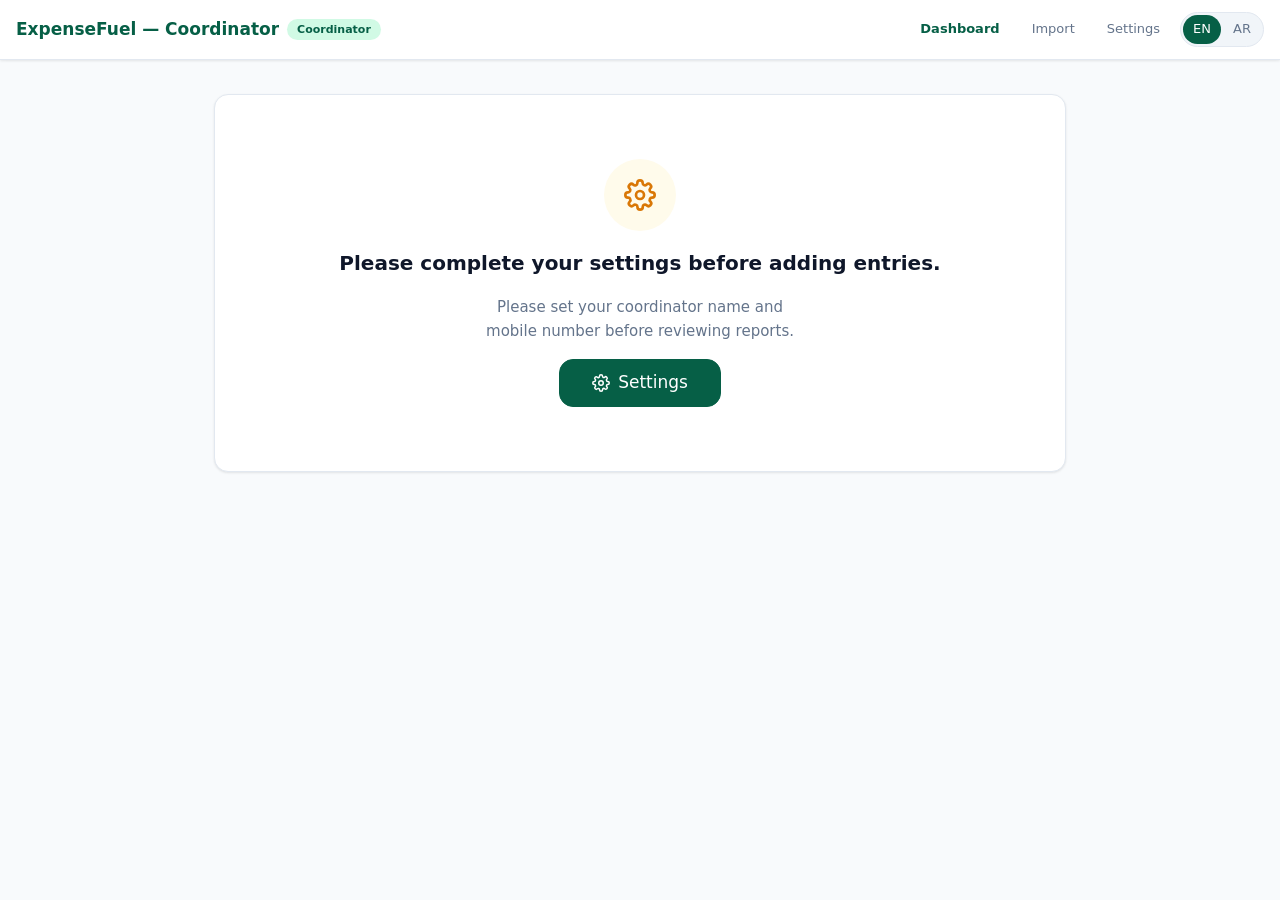
==== commit 47717de7: "chnges" ====
--- a/coordinator-app/index.html
+++ b/coordinator-app/index.html
@@ -352,6 +352,7 @@
   <script src="../shared/js/validations.js"></script>
   <script src="js/app.js"></script>
   <script src="js/settings.js"></script>
+  <script src="../shared/js/sample-data.js"></script>
 
   <script>
   /* =========================================================================
@@ -381,6 +382,9 @@
 
     /* ---- Load imports and render ---- */
     _renderDashboard();
+
+    /* Sample data button — appears when no imports exist */
+    initSampleDataBtn();
   });
 
 
@@ -495,7 +499,6 @@
         '<div class="import-card-info">' +
           '<div class="import-card-name">' + _esc(name) + '</div>' +
           '<div class="import-card-meta">' +
-            '<span class="tracking-badge">T-' + _esc(String(member.trackingNumber || imp.trackingNumber || '—')) + '</span>' +
             '<span class="import-card-date">' + _esc(importDate) + '</span>' +
           '</div>' +
         '</div>' +
--- a/shared/css/common.css
+++ b/shared/css/common.css
@@ -134,6 +134,7 @@
   color: var(--color-text-primary);
   background: var(--color-bg);
   line-height: 1.6;
+  overflow-x: hidden; /* prevent RTL horizontal bleed-left */
 }
 
 h1 { font-size: var(--text-3xl); font-weight: 700; line-height: 1.2; }
@@ -209,11 +210,7 @@
   transform: scaleX(-1);
 }
 
-/* Flip stat-card icon margin */
-[dir="rtl"] .stat-icon {
-  margin-right: 0;
-  margin-left: var(--sp-4);
-}
+/* stat-icon spacing is handled by flex gap — no RTL margin needed */
 
 /* Flip bottom-nav for RTL — order reverses naturally with flex */
 [dir="rtl"] .bottom-nav {
@@ -237,8 +234,10 @@
    ========================================================================== */
 
 .navbar {
-  position: sticky;
+  position: fixed;
   top: 0;
+  left: 0;
+  right: 0;
   z-index: 100;
   height: 60px;
   background: var(--color-surface);
@@ -1027,7 +1026,7 @@
 .stat-grid {
   display: grid;
   grid-template-columns: repeat(2, 1fr);
-  gap: var(--sp-3);
+  gap: var(--sp-4);
 }
 
 /* ==========================================================================
@@ -1131,7 +1130,45 @@
 .rounded-pill { border-radius: var(--radius-pill) !important; }
 
 /* ==========================================================================
-   19. RESPONSIVE — 768px+ DESKTOP
+   19. STAT GRID — mobile column layout (icon above value)
+   Same pattern as .dashboard-grid on mobile.
+   ========================================================================== */
+
+@media (max-width: 767px) {
+  .stat-grid .stat-card {
+    flex-direction: column;
+    align-items: flex-start; /* left in LTR, right in RTL (flex-start adapts) */
+    gap: var(--sp-2);
+    padding: var(--sp-3) var(--sp-4);
+  }
+
+  /* stat-content fills full card width so text-align works correctly */
+  .stat-grid .stat-content {
+    align-self: stretch;
+  }
+
+  .stat-grid .stat-icon {
+    width: 36px;
+    height: 36px;
+  }
+
+  .stat-grid .stat-icon svg {
+    width: 18px;
+    height: 18px;
+  }
+
+  .stat-grid .stat-value {
+    font-size: var(--text-xl);
+  }
+}
+
+/* RTL: right-align stat values (numbers keep LTR text flow but sit at end) */
+[dir="rtl"] .stat-value {
+  text-align: right;
+}
+
+/* ==========================================================================
+   20. RESPONSIVE — 768px+ DESKTOP
    ========================================================================== */
 
 @media (min-width: 768px) {
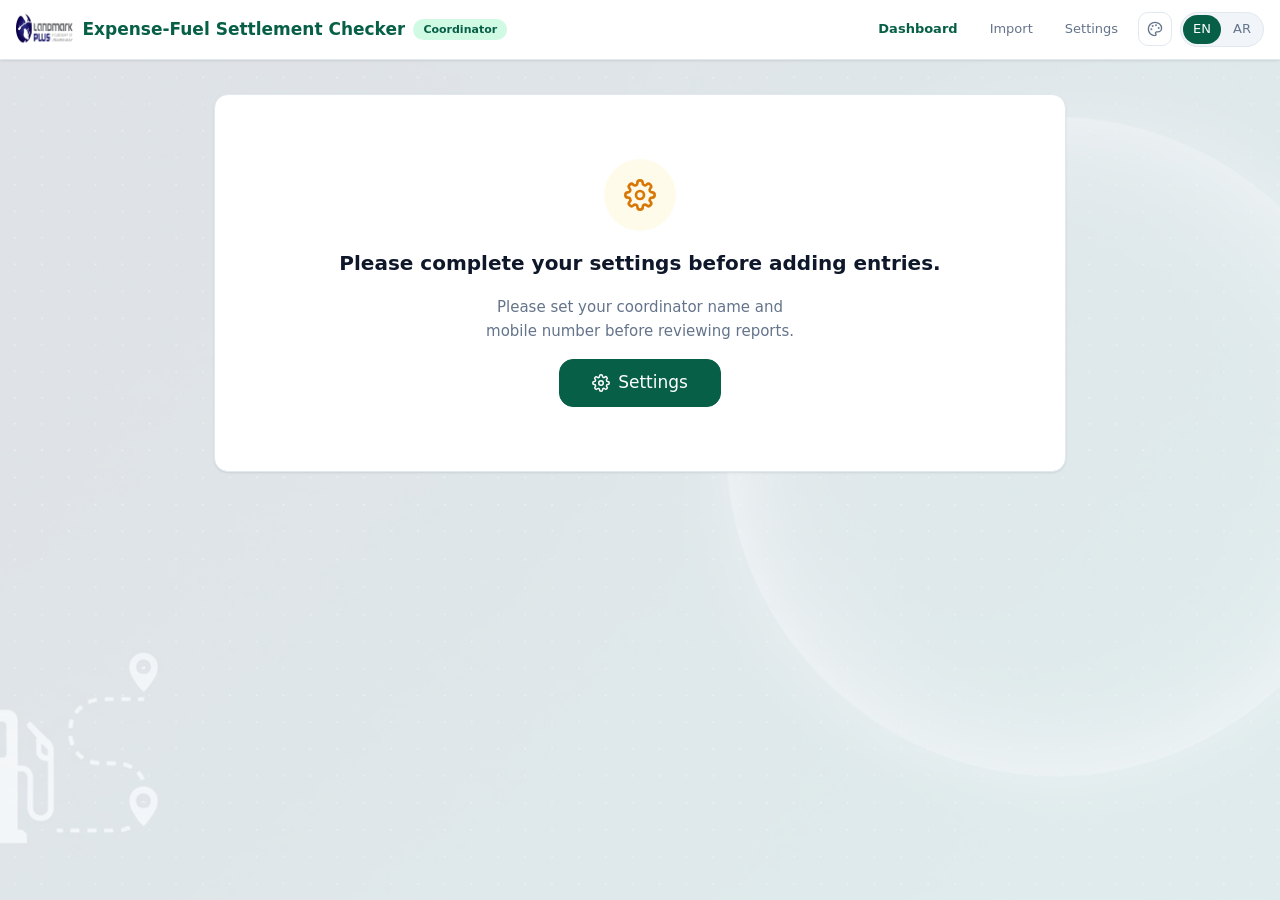
==== commit 8006b6d2: "new featurs" ====
--- a/coordinator-app/index.html
+++ b/coordinator-app/index.html
@@ -3,8 +3,8 @@
 <head>
   <meta charset="UTF-8" />
   <meta name="viewport" content="width=device-width, initial-scale=1.0" />
-  <meta name="description" content="ExpenseFuel Coordinator — Dashboard" />
-  <title>Dashboard — ExpenseFuel Coordinator</title>
+  <meta name="description" content="Expense-Fuel Settlement Checker — Dashboard" />
+  <title>Dashboard — Expense-Fuel Settlement Checker</title>
 
   <link rel="stylesheet" href="../shared/css/common.css" />
   <link rel="stylesheet" href="css/app.css" />
@@ -180,7 +180,8 @@
   <nav class="navbar" role="navigation" aria-label="Main navigation">
 
     <div class="coord-navbar-brand">
-      <span class="coord-navbar-title">ExpenseFuel — Coordinator</span>
+      <img src="LMP Big Logo-Photoroom.png" class="coord-navbar-logo" alt="Landmark Plus" />
+      <span class="coord-navbar-title">Expense-Fuel Settlement Checker</span>
       <span class="coord-role-chip">Coordinator</span>
     </div>
 
--- a/coordinator-app/css/app.css
+++ b/coordinator-app/css/app.css
@@ -14,6 +14,124 @@
   --color-primary-hover:  #054a3a;
   --color-primary-light:  #d1fae5;
   --color-primary-subtle: #ecfdf5;
+  --color-border-focus:   #065f46;
+}
+
+/* ==========================================================================
+   COLOUR THEMES — override only the primary palette variables.
+   Applied to <html data-coord-theme="...">. Everything else is automatic.
+   ========================================================================== */
+
+[data-coord-theme="navy"] {
+  --color-primary:        #1e3a5f;
+  --color-primary-hover:  #162d4a;
+  --color-primary-light:  #dbeafe;
+  --color-primary-subtle: #eff6ff;
+  --color-border-focus:   #1e3a5f;
+}
+[data-coord-theme="ocean"] {
+  --color-primary:        #0369a1;
+  --color-primary-hover:  #025585;
+  --color-primary-light:  #bae6fd;
+  --color-primary-subtle: #f0f9ff;
+  --color-border-focus:   #0369a1;
+}
+[data-coord-theme="slate"] {
+  --color-primary:        #334155;
+  --color-primary-hover:  #1e293b;
+  --color-primary-light:  #e2e8f0;
+  --color-primary-subtle: #f1f5f9;
+  --color-border-focus:   #334155;
+}
+[data-coord-theme="rose"] {
+  --color-primary:        #9f1239;
+  --color-primary-hover:  #881030;
+  --color-primary-light:  #fce7f3;
+  --color-primary-subtle: #fff1f2;
+  --color-border-focus:   #9f1239;
+}
+[data-coord-theme="amber"] {
+  --color-primary:        #92400e;
+  --color-primary-hover:  #78350f;
+  --color-primary-light:  #fde68a;
+  --color-primary-subtle: #fffbeb;
+  --color-border-focus:   #92400e;
+}
+
+/* ==========================================================================
+   THEME PICKER — palette icon + swatch panel injected into navbar
+   ========================================================================== */
+
+.theme-picker {
+  position: relative;
+}
+
+.theme-picker-btn {
+  display: flex;
+  align-items: center;
+  justify-content: center;
+  width: 34px;
+  height: 34px;
+  border: 1px solid var(--color-border);
+  border-radius: var(--radius-md);
+  background: transparent;
+  color: var(--color-text-secondary);
+  cursor: pointer;
+  flex-shrink: 0;
+  transition: background var(--transition), color var(--transition), border-color var(--transition);
+}
+.theme-picker-btn:hover {
+  background: var(--color-primary-subtle);
+  color: var(--color-primary);
+  border-color: var(--color-primary-light);
+}
+
+.theme-panel {
+  position: absolute;
+  top: calc(100% + 8px);
+  right: 0;
+  display: flex;
+  align-items: center;
+  gap: 8px;
+  padding: 10px 14px;
+  background: var(--color-surface);
+  border: 1px solid var(--color-border);
+  border-radius: var(--radius-lg);
+  box-shadow: var(--shadow-lg);
+  z-index: 300;
+}
+.theme-panel.hidden { display: none; }
+[dir="rtl"] .theme-panel { right: auto; left: 0; }
+
+.theme-swatch {
+  width: 22px;
+  height: 22px;
+  border-radius: 50%;
+  border: 2px solid transparent;
+  padding: 0;
+  cursor: pointer;
+  outline: none;
+  flex-shrink: 0;
+  transition: transform 150ms ease, box-shadow 150ms ease;
+}
+.theme-swatch:hover { transform: scale(1.2); box-shadow: 0 2px 8px rgba(0,0,0,0.3); }
+.theme-swatch.active { border-color: #fff; box-shadow: 0 0 0 2px rgba(0,0,0,0.35); }
+
+/* ==========================================================================
+   BACKGROUND IMAGE — fixed, 10% opacity (90% transparent)
+   ========================================================================== */
+
+.coord-page::before {
+  content: '';
+  position: fixed;
+  inset: 0;
+  background-image: url('../BCKGRND.jpg');
+  background-size: cover;
+  background-position: center;
+  background-repeat: no-repeat;
+  opacity: 0.10;
+  z-index: -1;
+  pointer-events: none;
 }
 
 /* ==========================================================================
@@ -38,6 +156,14 @@
   gap: var(--sp-2);
   flex: 1;
   min-width: 0;
+}
+
+.coord-navbar-logo {
+  height: 38px;
+  width: auto;
+  display: block;
+  flex-shrink: 0;
+  object-fit: contain;
 }
 
 .coord-navbar-title {
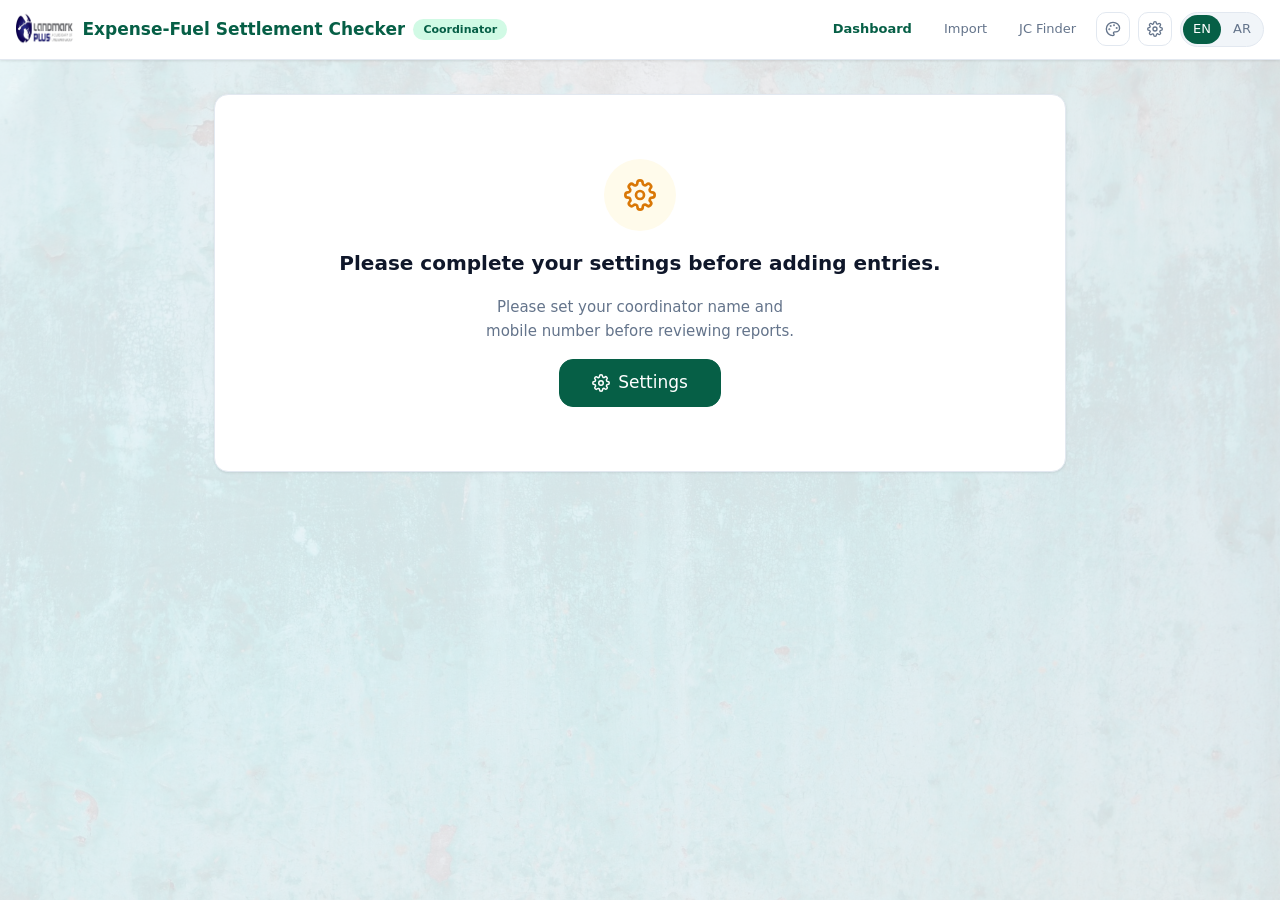
==== commit aaf43f98: "new featurez" ====
--- a/coordinator-app/index.html
+++ b/coordinator-app/index.html
@@ -13,20 +13,6 @@
     /* -----------------------------------------------------------------------
        Page-scoped only
     ----------------------------------------------------------------------- */
-
-    /* Navbar inline nav links */
-    .coord-nav-link {
-      font-size: var(--text-sm);
-      font-weight: 500;
-      color: var(--color-text-secondary);
-      text-decoration: none;
-      padding: var(--sp-2) var(--sp-3);
-      border-radius: var(--radius-md);
-      transition: var(--transition);
-      white-space: nowrap;
-    }
-    .coord-nav-link:hover  { color: var(--color-primary); background: var(--color-primary-subtle); }
-    .coord-nav-link.active { color: var(--color-primary); font-weight: 600; }
 
     /* Welcome row */
     .welcome-row {
@@ -188,7 +174,15 @@
     <div class="navbar-actions">
       <a href="index.html"    class="coord-nav-link active" aria-current="page" data-i18n="dashboard">Dashboard</a>
       <a href="import.html"   class="coord-nav-link"        data-i18n="import">Import</a>
-      <a href="settings.html" class="coord-nav-link"        data-i18n="settings">Settings</a>
+      <a href="jc-finder.html" class="coord-nav-link">JC Finder</a>
+
+      <a href="settings.html" class="navbar-icon-btn" aria-label="Settings" title="Settings">
+        <svg width="16" height="16" viewBox="0 0 24 24" fill="none" stroke="currentColor"
+             stroke-width="2" stroke-linecap="round" stroke-linejoin="round" aria-hidden="true">
+          <circle cx="12" cy="12" r="3"></circle>
+          <path d="M19.4 15a1.65 1.65 0 0 0 .33 1.82l.06.06a2 2 0 0 1-2.83 2.83l-.06-.06a1.65 1.65 0 0 0-1.82-.33 1.65 1.65 0 0 0-1 1.51V21a2 2 0 0 1-4 0v-.09A1.65 1.65 0 0 0 9 19.4a1.65 1.65 0 0 0-1.82.33l-.06.06a2 2 0 0 1-2.83-2.83l.06-.06A1.65 1.65 0 0 0 4.68 15a1.65 1.65 0 0 0-1.51-1H3a2 2 0 0 1 0-4h.09A1.65 1.65 0 0 0 4.6 9a1.65 1.65 0 0 0-.33-1.82l-.06-.06a2 2 0 0 1 2.83-2.83l.06.06A1.65 1.65 0 0 0 9 4.68a1.65 1.65 0 0 0 1-1.51V3a2 2 0 0 1 4 0v.09a1.65 1.65 0 0 0 1 1.51 1.65 1.65 0 0 0 1.82-.33l.06-.06a2 2 0 0 1 2.83 2.83l-.06.06A1.65 1.65 0 0 0 19.4 9a1.65 1.65 0 0 0 1.51 1H21a2 2 0 0 1 0 4h-.09a1.65 1.65 0 0 0-1.51 1z"></path>
+        </svg>
+      </a>
 
       <div class="lang-toggle" role="group" aria-label="Language toggle">
         <button id="btnEn" aria-pressed="true">EN</button>
--- a/coordinator-app/css/app.css
+++ b/coordinator-app/css/app.css
@@ -118,7 +118,7 @@
 .theme-swatch.active { border-color: #fff; box-shadow: 0 0 0 2px rgba(0,0,0,0.35); }
 
 /* ==========================================================================
-   BACKGROUND IMAGE — fixed, 10% opacity (90% transparent)
+   BACKGROUND IMAGE — fixed, 15% opacity (85% transparent)
    ========================================================================== */
 
 .coord-page::before {
@@ -129,7 +129,7 @@
   background-size: cover;
   background-position: center;
   background-repeat: no-repeat;
-  opacity: 0.10;
+  opacity: 0.15;
   z-index: -1;
   pointer-events: none;
 }
@@ -149,6 +149,41 @@
 /* ==========================================================================
    2. NAVBAR — Coordinator App
    ========================================================================== */
+
+/* Settings gear icon button in navbar */
+.navbar-icon-btn {
+  display: flex;
+  align-items: center;
+  justify-content: center;
+  width: 34px;
+  height: 34px;
+  border: 1px solid var(--color-border);
+  border-radius: var(--radius-md);
+  color: var(--color-text-secondary);
+  text-decoration: none;
+  flex-shrink: 0;
+  transition: background var(--transition), color var(--transition), border-color var(--transition);
+}
+.navbar-icon-btn:hover,
+.navbar-icon-btn.active {
+  background: var(--color-primary-subtle);
+  color: var(--color-primary);
+  border-color: var(--color-primary-light);
+}
+
+/* Inline nav links (Dashboard / Import / Settings / JC Finder) */
+.coord-nav-link {
+  font-size: var(--text-sm);
+  font-weight: 500;
+  color: var(--color-text-secondary);
+  text-decoration: none;
+  padding: var(--sp-2) var(--sp-3);
+  border-radius: var(--radius-md);
+  transition: var(--transition);
+  white-space: nowrap;
+}
+.coord-nav-link:hover  { color: var(--color-primary); background: var(--color-primary-subtle); }
+.coord-nav-link.active { color: var(--color-primary); font-weight: 600; }
 
 .coord-navbar-brand {
   display: flex;
